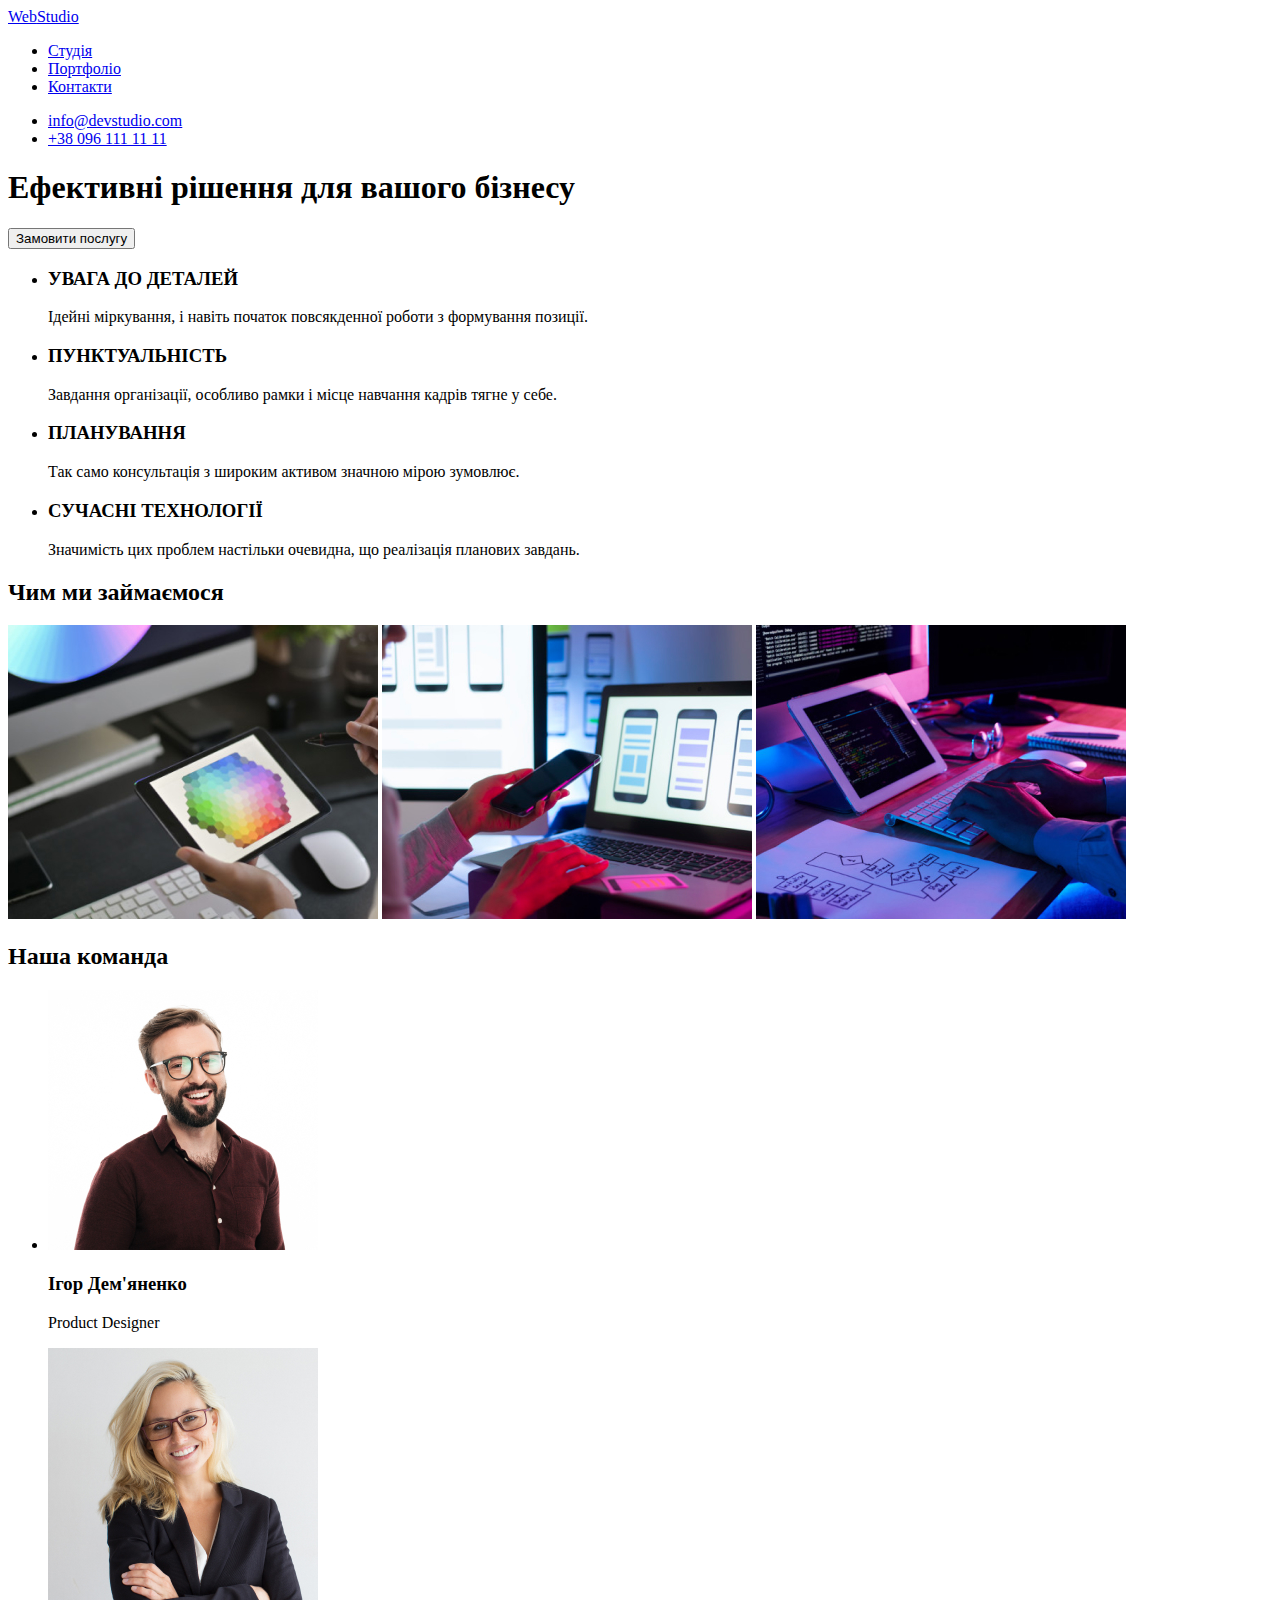
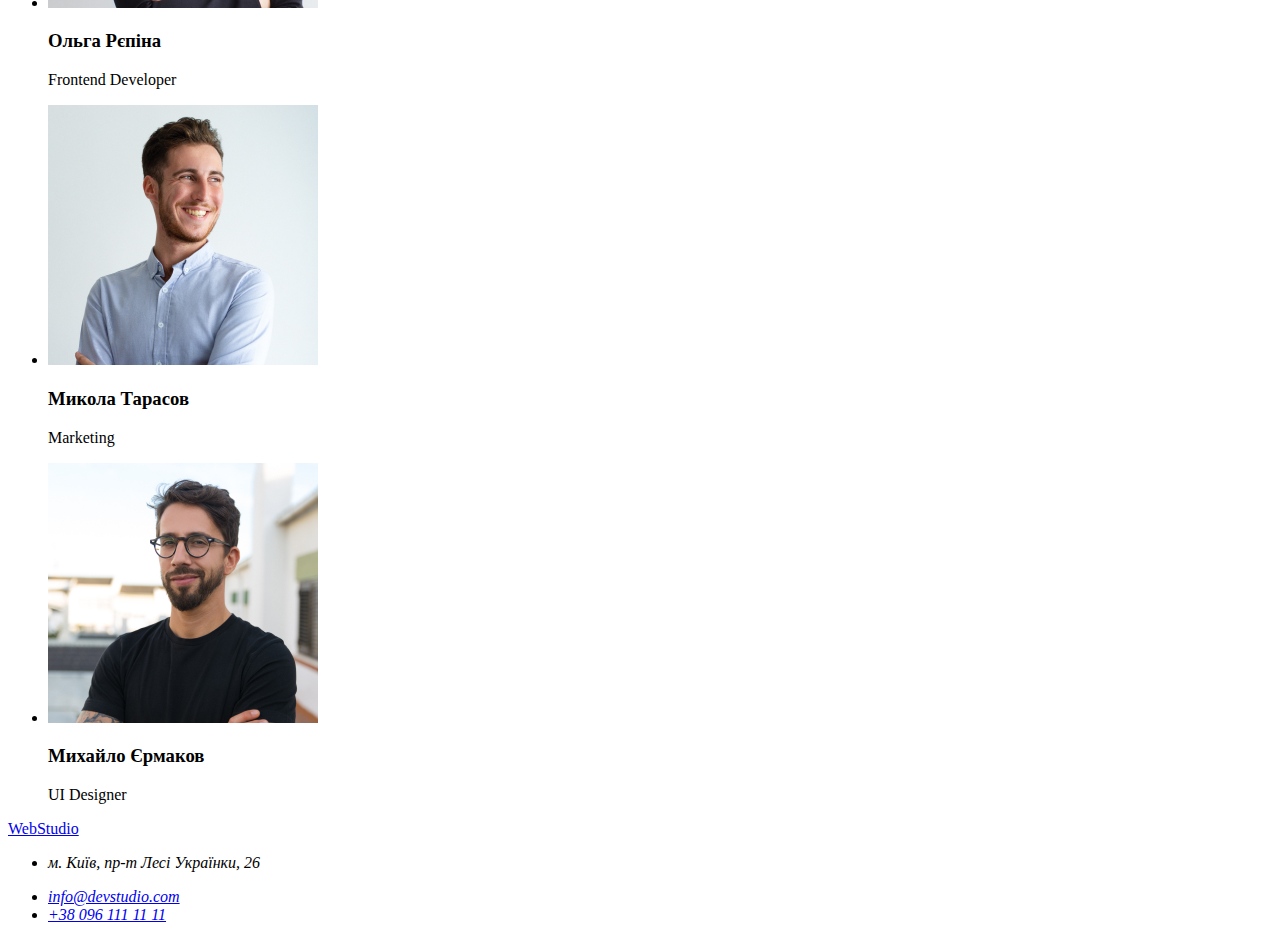
==== index.html @ b31949fd "dodav shrifti" ====
<!DOCTYPE html>
<html lang="uk">
  <head>
    <meta charset="UTF-8" />
    <meta name="viewport" content="width=device-width, initial-scale=1.0" />
    <title>WebStudio</title>
    <link rel="preconnect" href="https://fonts.googleapis.com" />
    <link rel="preconnect" href="https://fonts.gstatic.com" crossorigin />
    <link
      href="https://fonts.googleapis.com/css2?family=Roboto:wght@100..900&display=swap"
      rel="stylesheet"
    />
    <link rel="preconnect" href="https://fonts.googleapis.com" />
    <link rel="preconnect" href="https://fonts.gstatic.com" crossorigin />
    <link
      href="https://fonts.googleapis.com/css2?family=Raleway:wght@700&display=swap"
      rel="stylesheet"
    />
    <link rel="stylesheet" href="./src/css/style.css" />
  </head>
  <body>
    <header>
      <a href="#">Web<span>Studio</span></a>
      <nav>
        <ul>
          <li><a href="./index.html">Студія</a></li>
          <li><a href="./src/pages/portfolio.html">Портфоліо</a></li>
          <li><a href="#">Контакти</a></li>
        </ul>
      </nav>
      <ul>
        <li><a href="mailto:info@devstudio.com">info@devstudio.com</a></li>
        <li><a href="tel:+380961111111">+38 096 111 11 11</a></li>
      </ul>
    </header>
    <main>
      <section>
        <h1>Ефективні рішення для вашого бізнесу</h1>
        <button type="button">Замовити послугу</button>
      </section>
      <h2 hidden>Наші переваги</h2>
      <section>
        <ul>
          <li>
            <h3>УВАГА ДО ДЕТАЛЕЙ</h3>
            <p>
              Ідейні міркування, і навіть початок повсякденної роботи з
              формування позиції.
            </p>
          </li>
          <li>
            <h3>ПУНКТУАЛЬНІСТЬ</h3>
            <p>
              Завдання організації, особливо рамки і місце навчання кадрів тягне
              у себе.
            </p>
          </li>
          <li>
            <h3>ПЛАНУВАННЯ</h3>
            <p>
              Так само консультація з широким активом значною мірою зумовлює.
            </p>
          </li>
          <li>
            <h3>СУЧАСНІ ТЕХНОЛОГІЇ</h3>
            <p></p>
            Значимість цих проблем настільки очевидна, що реалізація планових
            завдань.
          </li>
        </ul>
      </section>
      <section>
        <h2>Чим ми займаємося</h2>
        <img src="./src/img/work/pc.jpg" alt="Комп'ютер" />
        <img src="./src/img/work/phone.jpg" alt="телефон" />
        <img src="./src/img/work/laptop.jpg" alt="планшет" />
      </section>
      <section>
        <h2>Наша команда</h2>
        <ul>
          <li>
            <article>
              <div>
                <img
                  src="./src/img/team/igordemiyanenko.jpg"
                  alt="Ігор Дем'яненко"
                />
              </div>
              <h3>Ігор Дем'яненко</h3>
              <p>Product Designer</p>
            </article>
          </li>
          <li>
            <article>
              <div>
                <img src="./src/img/team/olgarepina.jpg" alt="Ольга Рєпін" />
              </div>
              <h3>Ольга Рєпіна</h3>
              <p>Frontend Developer</p>
            </article>
          </li>
          <li>
            <article>
              <div>
                <img
                  src="./src/img/team/mikolatarasov.jpg"
                  alt="Микола Тарасов"
                />
              </div>
              <h3>Микола Тарасов</h3>
              <p>Marketing</p>
            </article>
          </li>
          <li>
            <article>
              <div>
                <img
                  src="./src/img/team/michaqloyermakov.jpg"
                  alt="Михайло Єрмаков"
                />
              </div>
              <h3>Михайло Єрмаков</h3>
              <p>UI Designer</p>
            </article>
          </li>
        </ul>
      </section>
    </main>
    <footer>
      <a href="#">Web<span>Studio</span></a>
      <address>
        <ul>
          <li><p>м. Київ, пр-т Лесі Українки, 26</p></li>
          <li><a href="mailto:info@devstudio.com">info@devstudio.com</a></li>
          <li><a href="tel:+380961111111">+38 096 111 11 11</a></li>
        </ul>
      </address>
    </footer>
  </body>
</html>
---- src/css/style.css ----
:root {
  --colorTextPrimary: #212121;
  --colorTextSecondary: #757575;
  --colorTextThird: #fff;
  --colorLogoNavigation: #2196f3;
  --bgColor: #2f303a;
  --addressColor: rgba(255, 255, 255, 0.6);
  --font-family: "Roboto", sans-serif;
  --second-family: "Raleway", sans-serif;
}
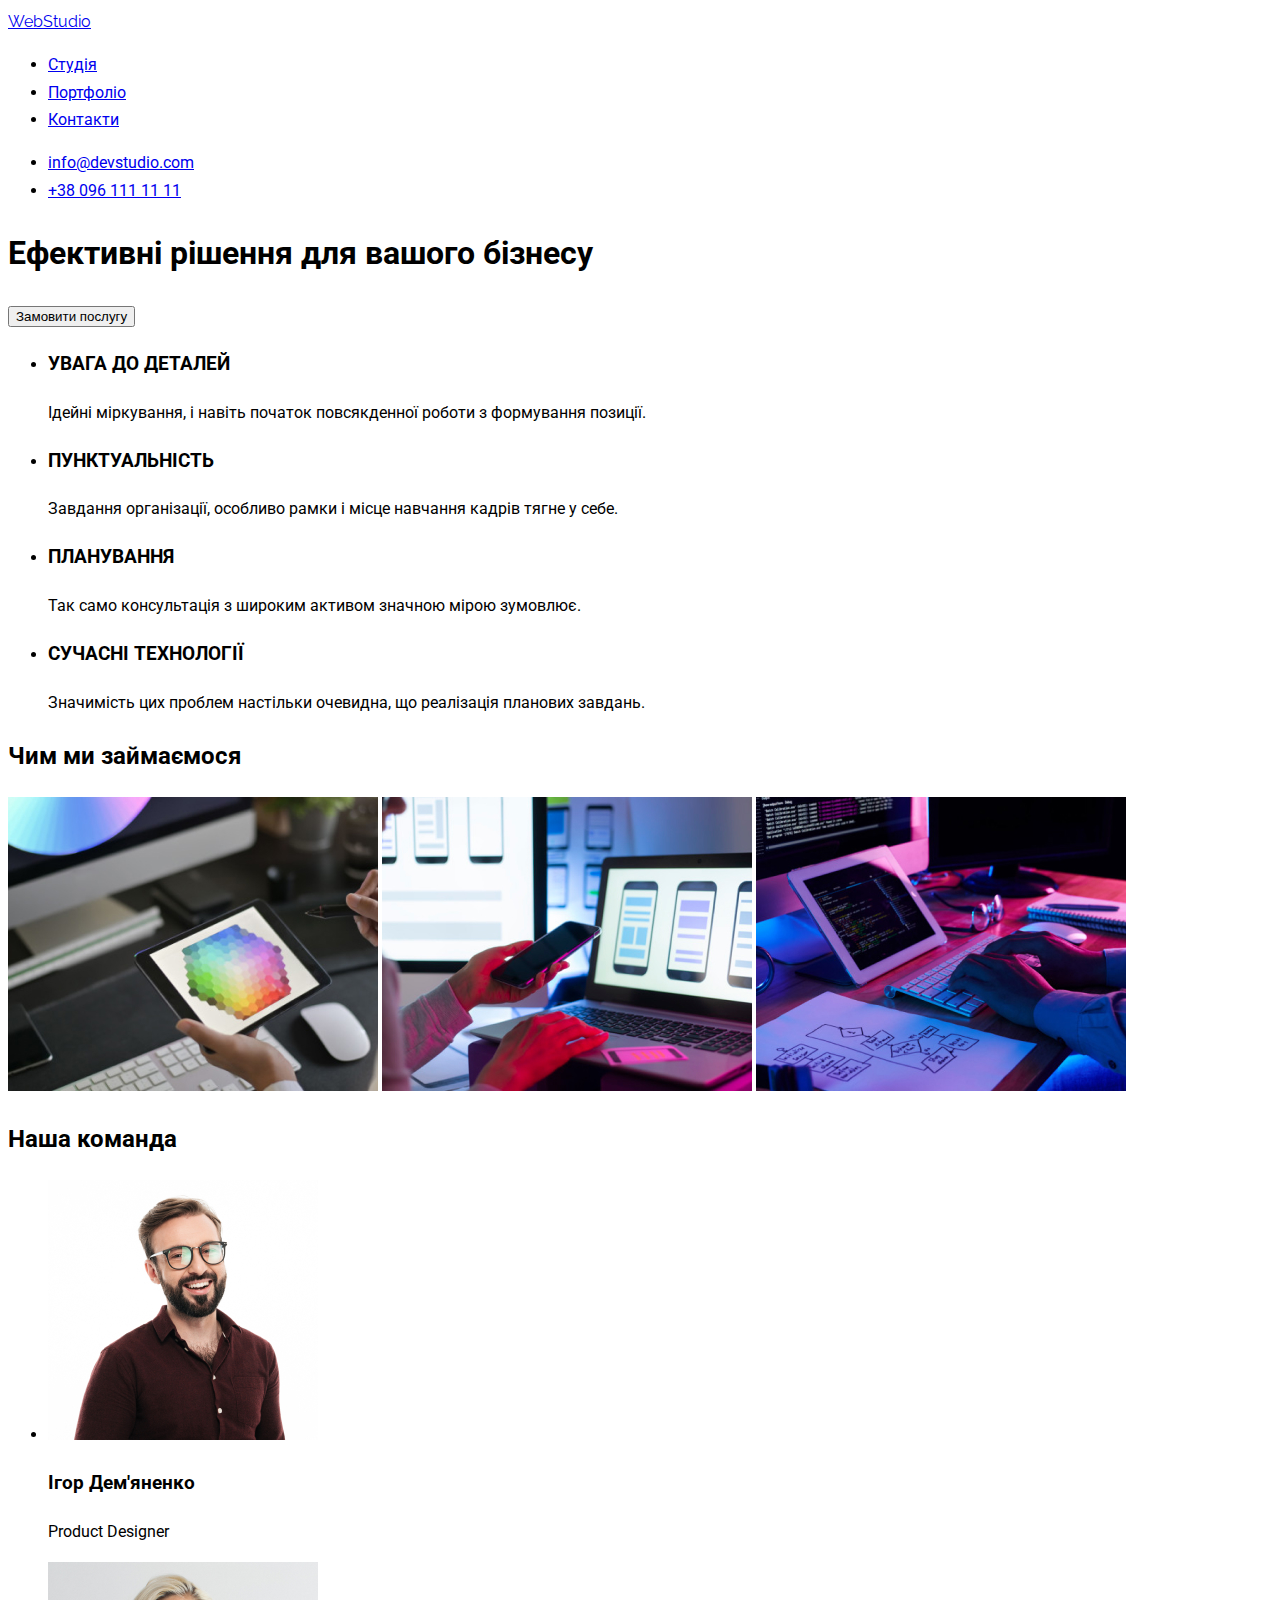
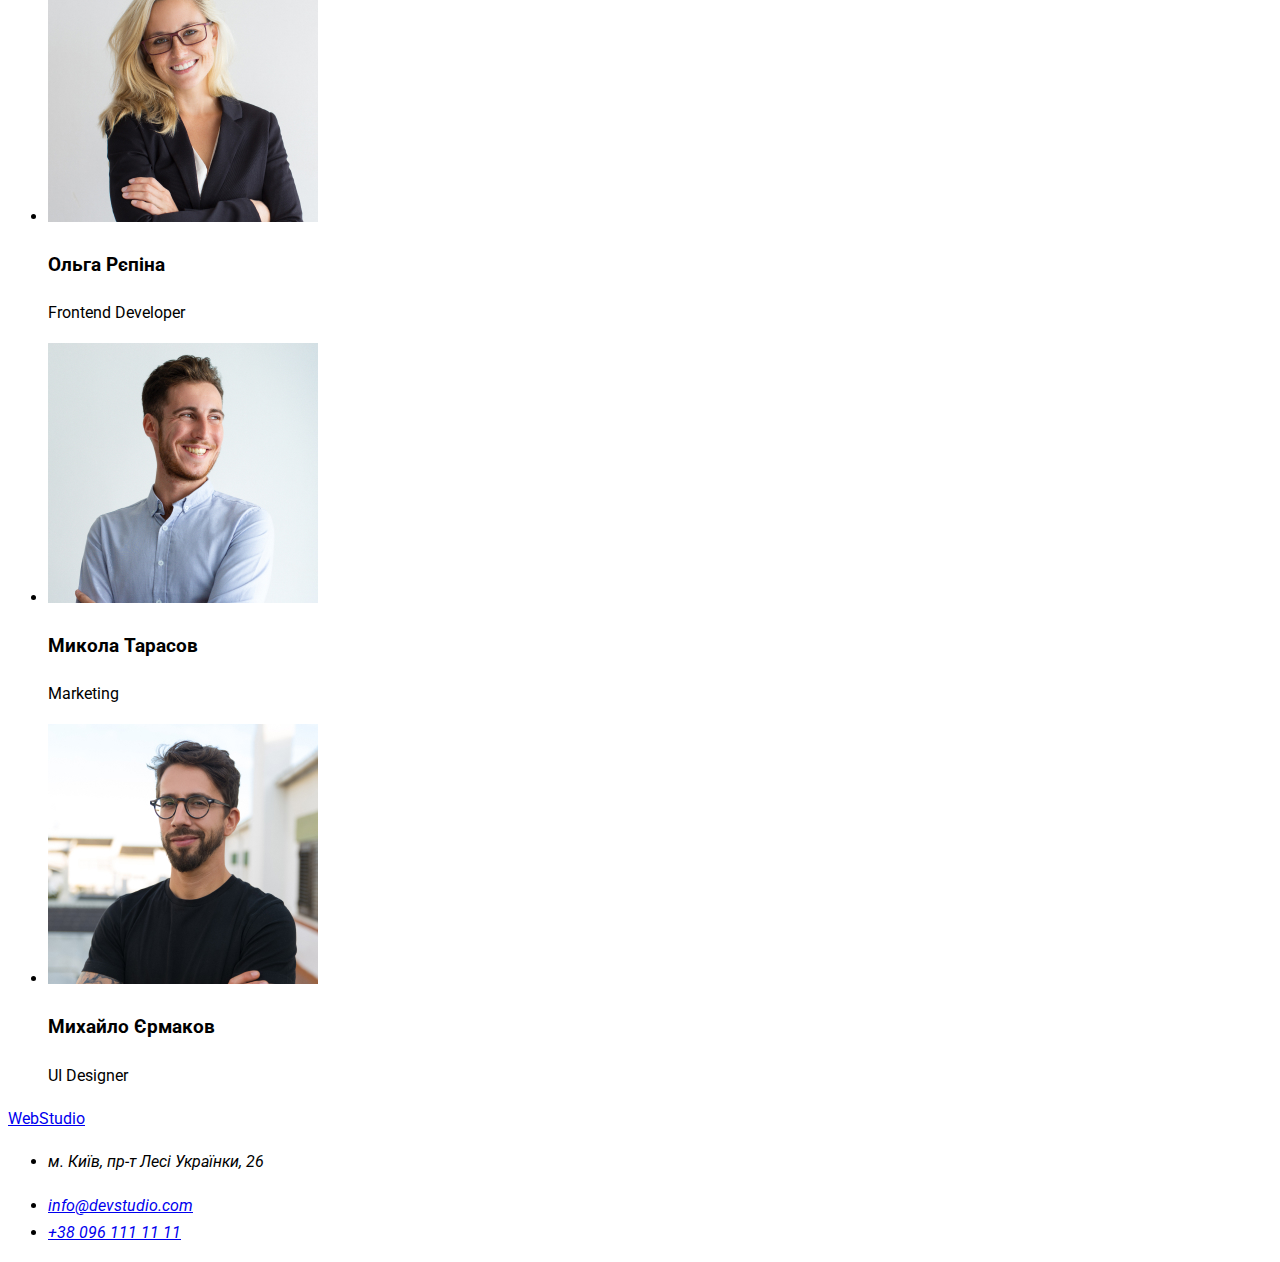
==== commit 93f32869: "nazvav vsi tegi selektoriv i dodav line height" ====
--- a/index.html
+++ b/index.html
@@ -18,121 +18,149 @@
     />
     <link rel="stylesheet" href="./src/css/style.css" />
   </head>
-  <body>
-    <header>
-      <a href="#">Web<span>Studio</span></a>
-      <nav>
-        <ul>
-          <li><a href="./index.html">Студія</a></li>
-          <li><a href="./src/pages/portfolio.html">Портфоліо</a></li>
-          <li><a href="#">Контакти</a></li>
+  <body class="body">
+    <header class="header">
+      <a class="logo" href="#">Web<span>Studio</span></a>
+      <nav class="nav">
+        <ul class="nav-list">
+          <li class="nav-item">
+            <a class="nav-link" href="./index.html">Студія</a>
+          </li>
+          <li class="nav-item">
+            <a class="nav-link" href="./src/pages/portfolio.html">Портфоліо</a>
+          </li>
+          <li class="nav-item"><a class="nav-link" href="#">Контакти</a></li>
         </ul>
       </nav>
-      <ul>
-        <li><a href="mailto:info@devstudio.com">info@devstudio.com</a></li>
-        <li><a href="tel:+380961111111">+38 096 111 11 11</a></li>
+      <ul class="contact-list">
+        <li class="contact-item">
+          <a class="contact-link" href="mailto:info@devstudio.com"
+            >info@devstudio.com
+          </a>
+        </li>
+        <li class="contact-item">
+          <a class="contact-link" href="tel:+380961111111">+38 096 111 11 11</a>
+        </li>
       </ul>
     </header>
-    <main>
-      <section>
-        <h1>Ефективні рішення для вашого бізнесу</h1>
-        <button type="button">Замовити послугу</button>
+    <main class="main">
+      <section class="hero">
+        <h1 class="hero-title">Ефективні рішення для вашого бізнесу</h1>
+        <button class="hero-button" type="button">Замовити послугу</button>
       </section>
       <h2 hidden>Наші переваги</h2>
-      <section>
-        <ul>
-          <li>
-            <h3>УВАГА ДО ДЕТАЛЕЙ</h3>
-            <p>
+      <section class="advantages">
+        <ul class="advantages-list">
+          <li class="advantages-item">
+            <h3 class="advantages-item-title">УВАГА ДО ДЕТАЛЕЙ</h3>
+            <p class="advantages-item-text">
               Ідейні міркування, і навіть початок повсякденної роботи з
               формування позиції.
             </p>
           </li>
-          <li>
-            <h3>ПУНКТУАЛЬНІСТЬ</h3>
-            <p>
+          <li class="advantages-item">
+            <h3 class="advantages-item-title">ПУНКТУАЛЬНІСТЬ</h3>
+            <p class="advantages-item-text">
               Завдання організації, особливо рамки і місце навчання кадрів тягне
               у себе.
             </p>
           </li>
-          <li>
-            <h3>ПЛАНУВАННЯ</h3>
-            <p>
+          <li class="advantages-item">
+            <h3 class="advantages-item-title">ПЛАНУВАННЯ</h3>
+            <p class="advantages-item-text">
               Так само консультація з широким активом значною мірою зумовлює.
             </p>
           </li>
-          <li>
-            <h3>СУЧАСНІ ТЕХНОЛОГІЇ</h3>
-            <p></p>
-            Значимість цих проблем настільки очевидна, що реалізація планових
-            завдань.
+          <li class="advantages-item">
+            <h3 class="advantages-item-title">СУЧАСНІ ТЕХНОЛОГІЇ</h3>
+            <p class="advantages-item-text">
+              Значимість цих проблем настільки очевидна, що реалізація планових
+              завдань.
+            </p>
           </li>
         </ul>
       </section>
-      <section>
-        <h2>Чим ми займаємося</h2>
-        <img src="./src/img/work/pc.jpg" alt="Комп'ютер" />
-        <img src="./src/img/work/phone.jpg" alt="телефон" />
-        <img src="./src/img/work/laptop.jpg" alt="планшет" />
+      <section class="work">
+        <h2 class="work-title">Чим ми займаємося</h2>
+        <img class="work-img" src="./src/img/work/pc.jpg" alt="Комп'ютер" />
+        <img class="work-img" src="./src/img/work/phone.jpg" alt="телефон" />
+        <img class="work-img" src="./src/img/work/laptop.jpg" alt="планшет" />
       </section>
-      <section>
-        <h2>Наша команда</h2>
-        <ul>
-          <li>
-            <article>
-              <div>
+      <section class="team">
+        <h2 class="team-title">Наша команда</h2>
+        <ul class="team-list">
+          <li class="team-item">
+            <article class="team-article">
+              <div class="team-container">
                 <img
+                  class="team-img"
                   src="./src/img/team/igordemiyanenko.jpg"
                   alt="Ігор Дем'яненко"
                 />
               </div>
-              <h3>Ігор Дем'яненко</h3>
-              <p>Product Designer</p>
+              <h3 class="team-name">Ігор Дем'яненко</h3>
+              <p class="team-profession">Product Designer</p>
             </article>
           </li>
-          <li>
-            <article>
-              <div>
-                <img src="./src/img/team/olgarepina.jpg" alt="Ольга Рєпін" />
+          <li class="team-item">
+            <article class="team-article">
+              <div class="team-container">
+                <img
+                  class="team-img"
+                  src="./src/img/team/olgarepina.jpg"
+                  alt="Ольга Рєпін"
+                />
               </div>
-              <h3>Ольга Рєпіна</h3>
-              <p>Frontend Developer</p>
+              <h3 class="team-name">Ольга Рєпіна</h3>
+              <p class="team-profession">Frontend Developer</p>
             </article>
           </li>
-          <li>
-            <article>
-              <div>
+          <li class="team-item">
+            <article class="team-article">
+              <div class="team-container">
                 <img
+                  class="team-img"
                   src="./src/img/team/mikolatarasov.jpg"
                   alt="Микола Тарасов"
                 />
               </div>
-              <h3>Микола Тарасов</h3>
-              <p>Marketing</p>
+              <h3 class="team-name">Микола Тарасов</h3>
+              <p class="team-profession">Marketing</p>
             </article>
           </li>
-          <li>
-            <article>
-              <div>
+          <li class="team-item">
+            <article class="team-article">
+              <div class="team-container">
                 <img
+                  class="team-img"
                   src="./src/img/team/michaqloyermakov.jpg"
                   alt="Михайло Єрмаков"
                 />
               </div>
-              <h3>Михайло Єрмаков</h3>
-              <p>UI Designer</p>
+              <h3 class="team-name">Михайло Єрмаков</h3>
+              <p class="team-profession">UI Designer</p>
             </article>
           </li>
         </ul>
       </section>
     </main>
-    <footer>
-      <a href="#">Web<span>Studio</span></a>
-      <address>
-        <ul>
-          <li><p>м. Київ, пр-т Лесі Українки, 26</p></li>
-          <li><a href="mailto:info@devstudio.com">info@devstudio.com</a></li>
-          <li><a href="tel:+380961111111">+38 096 111 11 11</a></li>
+    <footer class="footer">
+      <a class="footer-link" href="#">Web<span>Studio</span></a>
+      <address class="address">
+        <ul class="address-list">
+          <li class="address-item">
+            <p class="adress-item-text">м. Київ, пр-т Лесі Українки, 26</p>
+          </li>
+          <li class="address-item">
+            <a class="address-link" href="mailto:info@devstudio.com"
+              >info@devstudio.com</a
+            >
+          </li>
+          <li class="address-item">
+            <a class="address-link" href="tel:+380961111111"
+              >+38 096 111 11 11</a
+            >
+          </li>
         </ul>
       </address>
     </footer>
--- a/src/css/style.css
+++ b/src/css/style.css
@@ -1,3 +1,4 @@
+/*root*/
 :root {
   --colorTextPrimary: #212121;
   --colorTextSecondary: #757575;
@@ -8,3 +9,33 @@
   --font-family: "Roboto", sans-serif;
   --second-family: "Raleway", sans-serif;
 }
+/* body */
+body {
+  font-family: var(--font-family);
+  line-height: 1.71;
+}
+.logo {
+  font-family: var(--second-family);
+}
+.hero-title {
+  line-height: 1, 36;
+}
+
+.advantages-item-text {
+  line-height: 1, 71;
+}
+/* portfolio */
+.projects-button {
+  line-height: 1, 62;
+}
+.projects-title {
+  line-height: 2;
+}
+.projects-text {
+  line-height: 1, 87;
+}
+
+/* footer */
+.address-list {
+  line-height: 1, 71;
+}
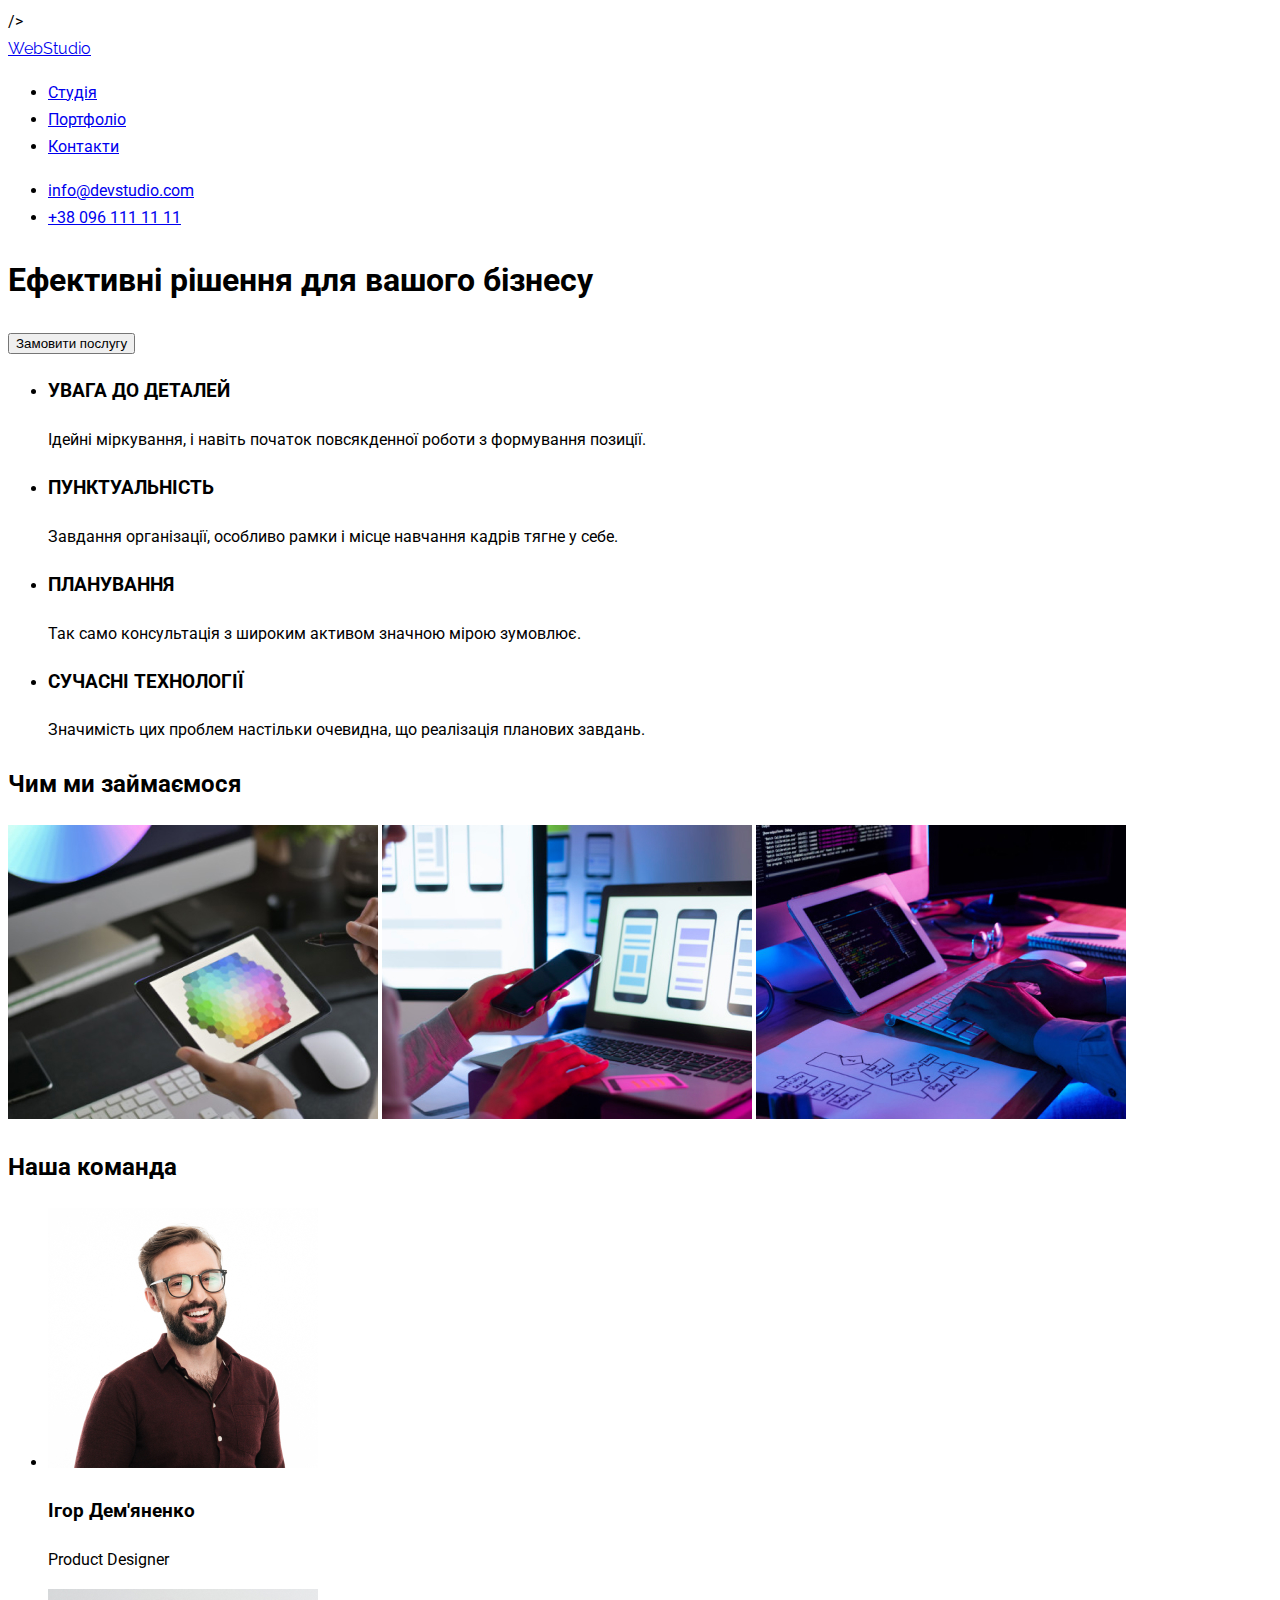
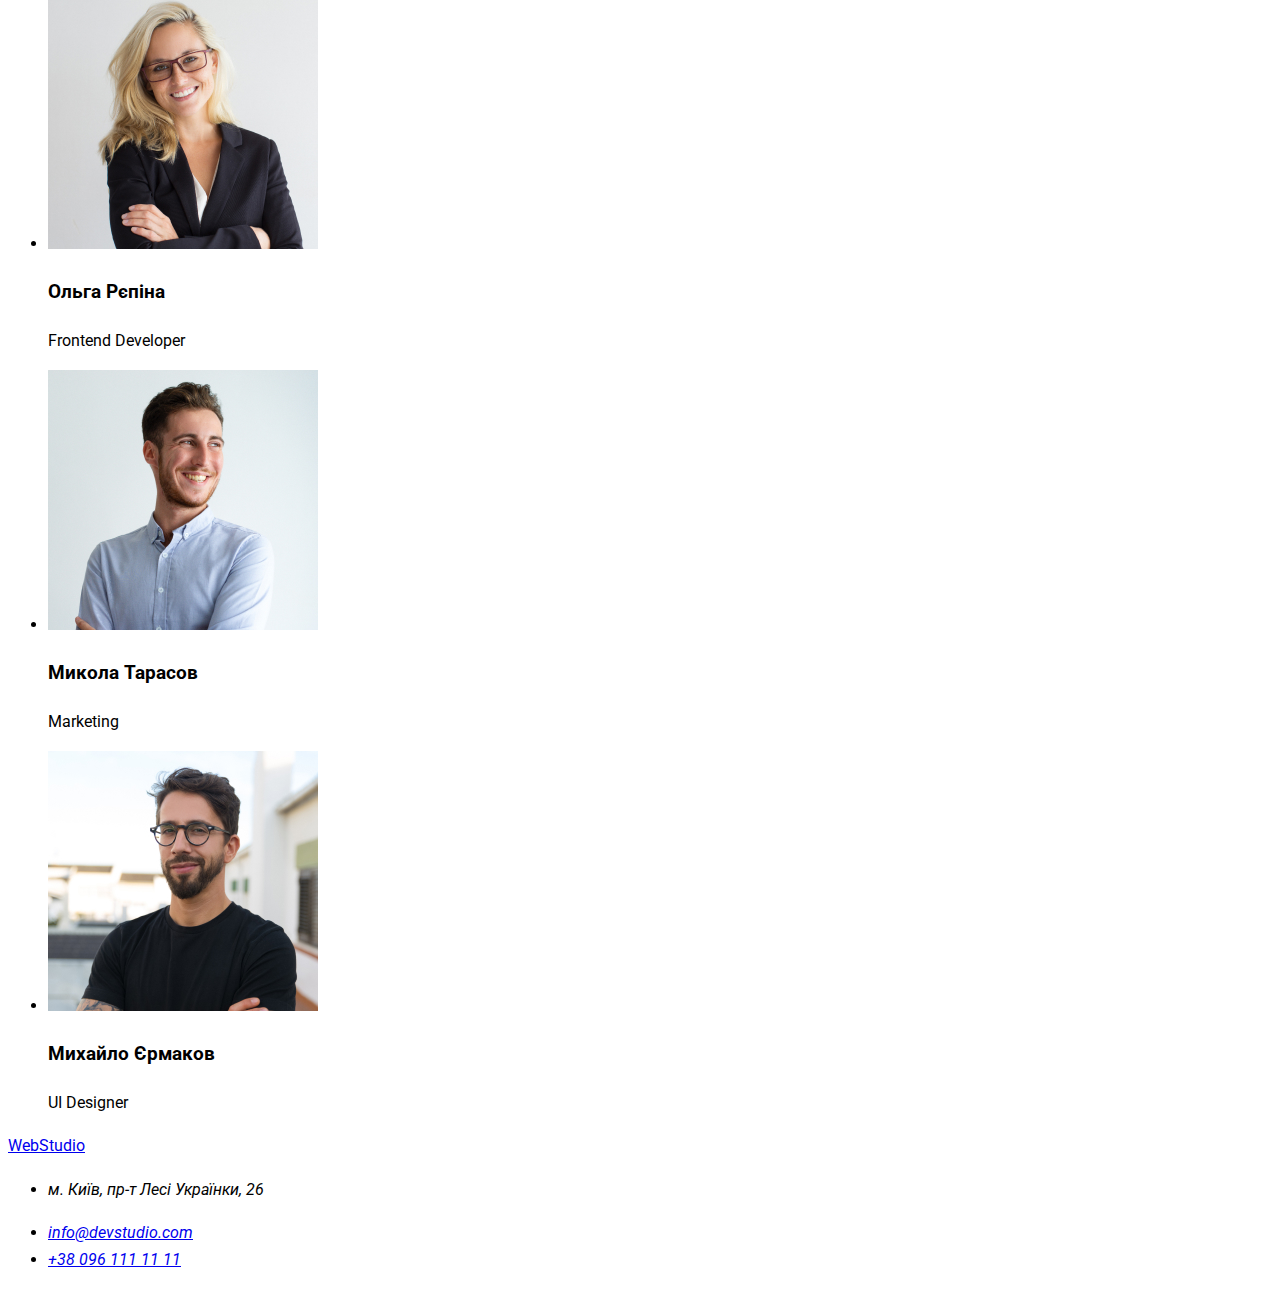
==== commit 3289c91e: "nazvav vsi tegi selektoriv i dodav line height ta zminiv pidkluchenya shriftiv" ====
--- a/index.html
+++ b/index.html
@@ -7,14 +7,9 @@
     <link rel="preconnect" href="https://fonts.googleapis.com" />
     <link rel="preconnect" href="https://fonts.gstatic.com" crossorigin />
     <link
-      href="https://fonts.googleapis.com/css2?family=Roboto:wght@100..900&display=swap"
+      href="https://fonts.googleapis.com/css2?family=Raleway:wght@700&family=Roboto:wdth,wght@75..100,100..900&display=swap"
       rel="stylesheet"
     />
-    <link rel="preconnect" href="https://fonts.googleapis.com" />
-    <link rel="preconnect" href="https://fonts.gstatic.com" crossorigin />
-    <link
-      href="https://fonts.googleapis.com/css2?family=Raleway:wght@700&display=swap"
-      rel="stylesheet"
     />
     <link rel="stylesheet" href="./src/css/style.css" />
   </head>
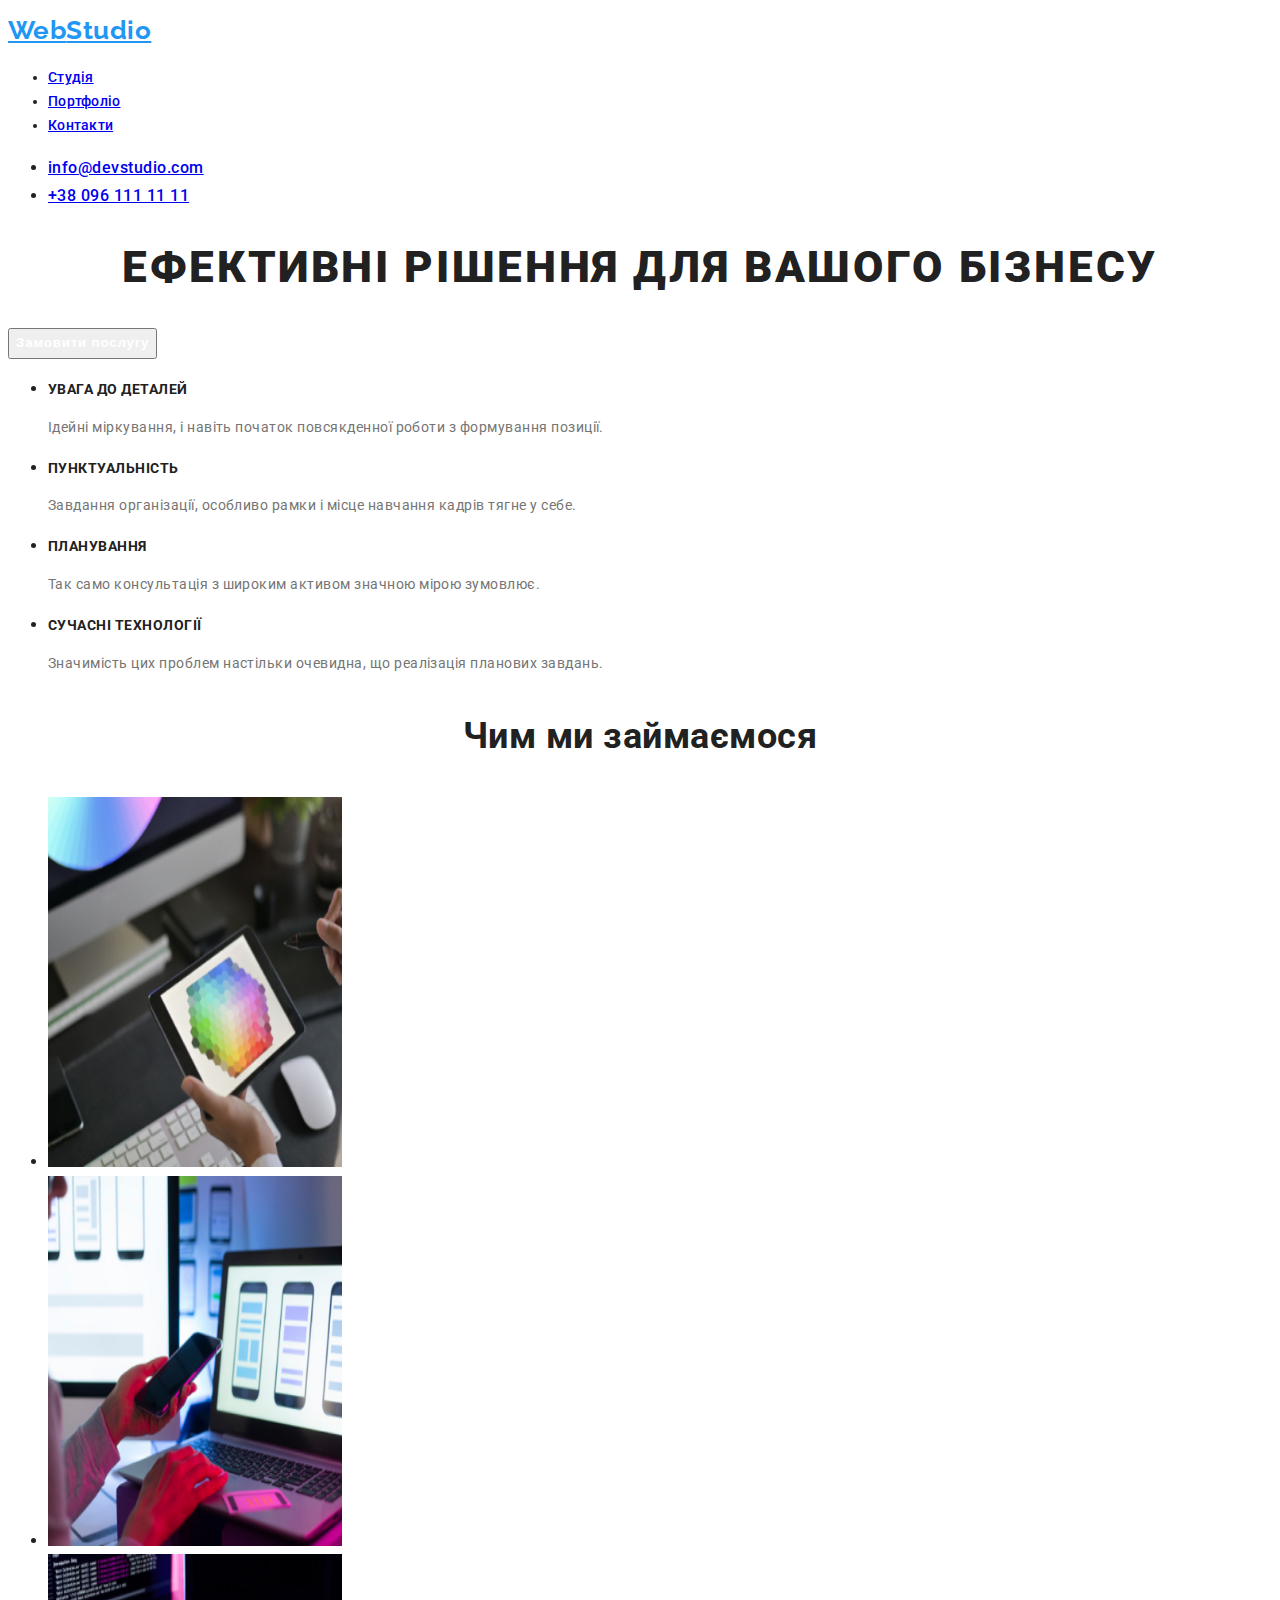
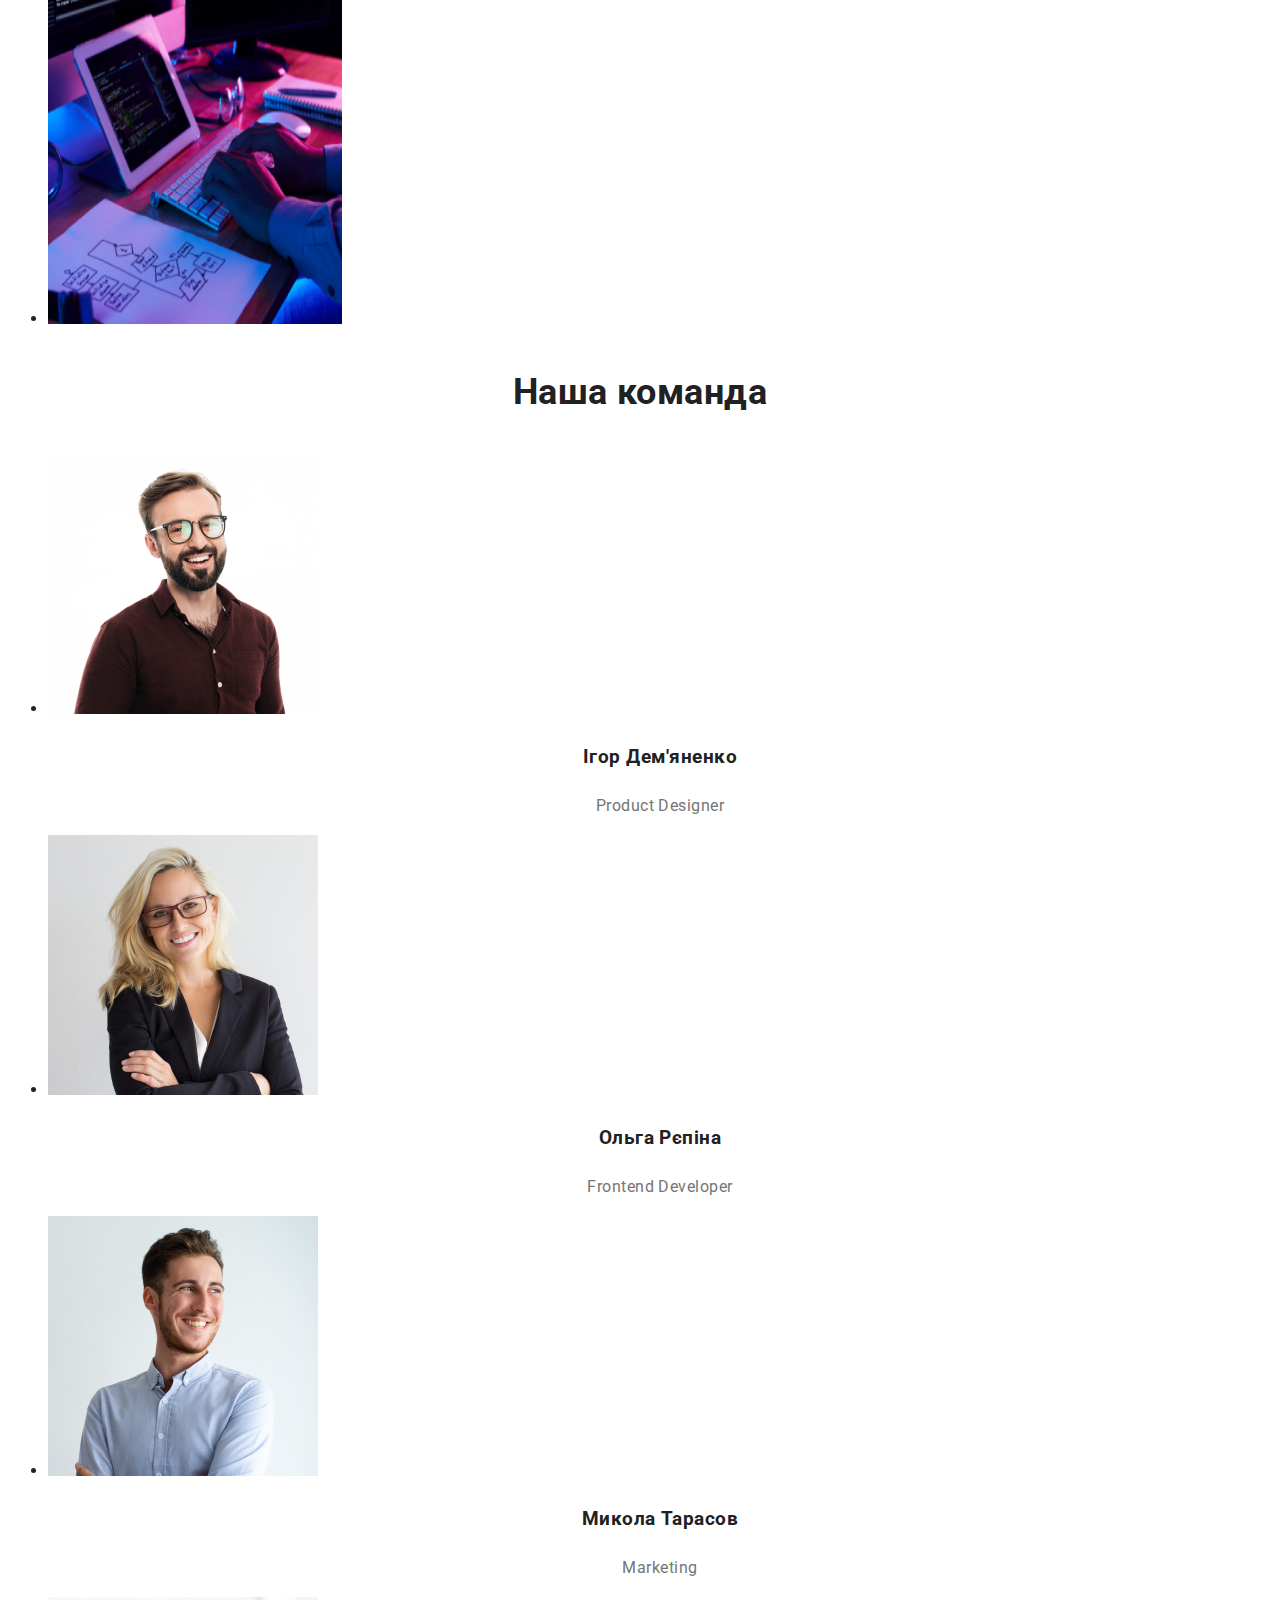
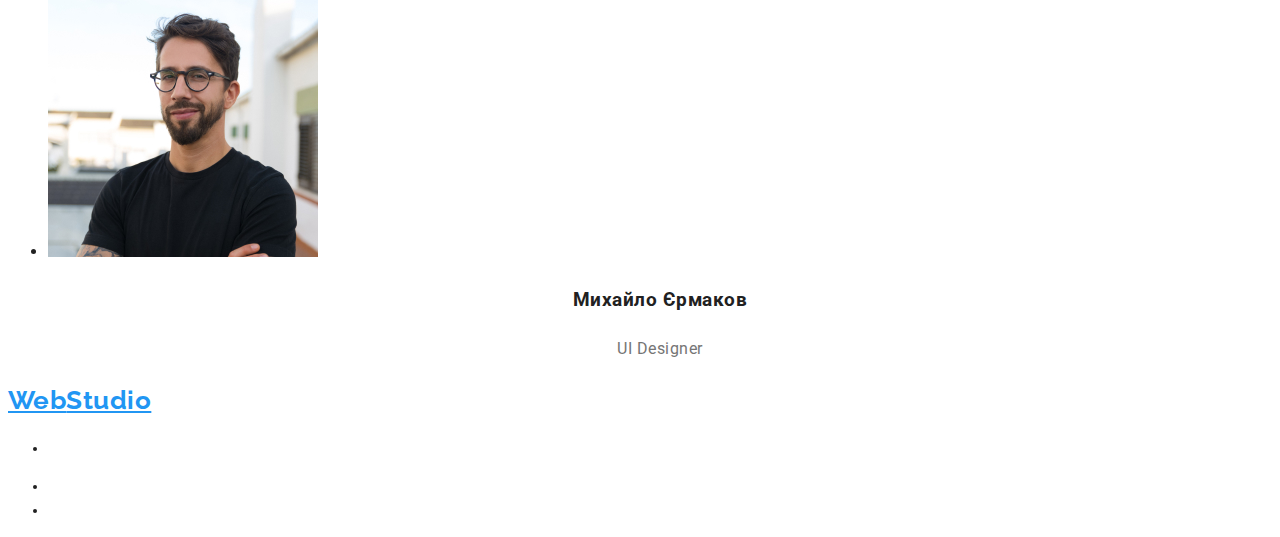
==== commit 34e6619d: "nazvav vsi tegi selektoriv i dodav css pravila" ====
--- a/index.html
+++ b/index.html
@@ -9,7 +9,6 @@
     <link
       href="https://fonts.googleapis.com/css2?family=Raleway:wght@700&family=Roboto:wdth,wght@75..100,100..900&display=swap"
       rel="stylesheet"
-    />
     />
     <link rel="stylesheet" href="./src/css/style.css" />
   </head>
@@ -77,63 +76,97 @@
       </section>
       <section class="work">
         <h2 class="work-title">Чим ми займаємося</h2>
-        <img class="work-img" src="./src/img/work/pc.jpg" alt="Комп'ютер" />
-        <img class="work-img" src="./src/img/work/phone.jpg" alt="телефон" />
-        <img class="work-img" src="./src/img/work/laptop.jpg" alt="планшет" />
+        <ul>
+          <li>
+            <img
+              class="work-img"
+              src="./src/img/work/pc.jpg"
+              alt="Комп'ютер"
+              width="294"
+              height="370"
+            />
+          </li>
+          <li>
+            <img
+              class="work-img"
+              src="./src/img/work/phone.jpg"
+              alt="телефон"
+              width="294"
+              height="370"
+            />
+          </li>
+          <li>
+            <img
+              class="work-img"
+              src="./src/img/work/laptop.jpg"
+              alt="планшет"
+              width="294"
+              height="370"
+            />
+          </li>
+        </ul>
       </section>
       <section class="team">
         <h2 class="team-title">Наша команда</h2>
         <ul class="team-list">
           <li class="team-item">
-            <article class="team-article">
-              <div class="team-container">
+            <article class="teammate">
+              <div class="teammate-container">
                 <img
-                  class="team-img"
+                  class="teammate-img"
                   src="./src/img/team/igordemiyanenko.jpg"
                   alt="Ігор Дем'яненко"
+                  width="270"
+                  height="260"
                 />
               </div>
-              <h3 class="team-name">Ігор Дем'яненко</h3>
-              <p class="team-profession">Product Designer</p>
+              <h3 class="teammate-name">Ігор Дем'яненко</h3>
+              <p class="teammate-profession">Product Designer</p>
             </article>
           </li>
           <li class="team-item">
-            <article class="team-article">
-              <div class="team-container">
+            <article class="teammate">
+              <div class="teammate-container">
                 <img
-                  class="team-img"
+                  class="teammate-img"
                   src="./src/img/team/olgarepina.jpg"
                   alt="Ольга Рєпін"
+                  width="270"
+                  height="260"
                 />
               </div>
-              <h3 class="team-name">Ольга Рєпіна</h3>
-              <p class="team-profession">Frontend Developer</p>
+              <h3 class="teammate-name">Ольга Рєпіна</h3>
+              <p class="teammate-profession">Frontend Developer</p>
             </article>
           </li>
           <li class="team-item">
-            <article class="team-article">
-              <div class="team-container">
+            <article class="teammate">
+              <div class="teammate-container">
                 <img
-                  class="team-img"
+                  class="teammate-img"
                   src="./src/img/team/mikolatarasov.jpg"
                   alt="Микола Тарасов"
+                  width="270"
+                  height="260"
                 />
               </div>
-              <h3 class="team-name">Микола Тарасов</h3>
-              <p class="team-profession">Marketing</p>
+              <h3 class="teammate-name">Микола Тарасов</h3>
+              <p class="teammate-profession">Marketing</p>
             </article>
           </li>
           <li class="team-item">
-            <article class="team-article">
-              <div class="team-container">
+            <article class="teammate">
+              <div class="teammate-container">
                 <img
-                  class="team-img"
+                  class="teammate-img"
                   src="./src/img/team/michaqloyermakov.jpg"
                   alt="Михайло Єрмаков"
+                  width="270"
+                  height="260"
                 />
               </div>
-              <h3 class="team-name">Михайло Єрмаков</h3>
-              <p class="team-profession">UI Designer</p>
+              <h3 class="teammate-name">Михайло Єрмаков</h3>
+              <p class="teammate-profession">UI Designer</p>
             </article>
           </li>
         </ul>
--- a/src/css/style.css
+++ b/src/css/style.css
@@ -13,29 +13,100 @@
 body {
   font-family: var(--font-family);
   line-height: 1.71;
+  font-size: 16px;
+  color: var(--colorTextPrimary);
+  font-weight: 500;
+  letter-spacing: 0.03em;
+  /* logo and navigation */
 }
 .logo {
   font-family: var(--second-family);
+  font-weight: 700;
+  font-size: 26px;
+  color: var(--colorLogoNavigation);
 }
+.nav-list {
+  font-size: 14px;
+  letter-spacing: 0.02em;
+}
+/*hero*/
 .hero-title {
-  line-height: 1, 36;
+  font-weight: 900;
+  font-size: 44px;
+  line-height: 1.36;
+  letter-spacing: 0.06em;
+  text-transform: uppercase;
+  text-align: center;
 }
-
+.hero-button {
+  color: var(--colorTextThird);
+  font-weight: 700;
+  line-height: 1.87;
+  letter-spacing: 0.06em;
+  text-align: center;
+}
+/*main*/
+.advantages-item-title {
+  font-weight: 700;
+  font-size: 14px;
+  text-transform: uppercase;
+}
 .advantages-item-text {
-  line-height: 1, 71;
+  font-weight: 400;
+  font-size: 14px;
+  color: var(--colorTextSecondary);
 }
-/* portfolio */
+/*work*/
+.work-title {
+  font-weight: 700;
+  font-size: 36px;
+  text-align: center;
+}
+/*team*/
+.team-title {
+  font-weight: 700;
+  font-size: 36px;
+  text-align: center;
+}
+.teammate-name {
+  text-align: center;
+}
+.teammate-profession {
+  font-weight: 400;
+  text-align: center;
+  color: var(--colorTextSecondary);
+}
+/*footer*/
+.footer-link {
+  font-family: var(--second-family);
+  font-weight: 700;
+  font-size: 26px;
+  color: var(--colorLogoNavigation);
+}
+.address-list {
+  font-weight: 400;
+  font-size: 14px;
+}
+.adress-item-text {
+  color: var(--colorTextThird);
+}
+.address-link {
+  color: var(--addressColor);
+}
+/*portfolio*/
 .projects-button {
-  line-height: 1, 62;
+  line-height: 1.62;
+  text-align: center;
+  color: var(--colorTextThird);
 }
 .projects-title {
+  font-weight: 700;
+  font-size: 18px;
   line-height: 2;
+  letter-spacing: 0.06em;
 }
-.projects-text {
-  line-height: 1, 87;
+.projects-category {
+  font-weight: 400;
+  line-height: 1.87;
+  color: var(--colorTextSecondary);
 }
-
-/* footer */
-.address-list {
-  line-height: 1, 71;
-}
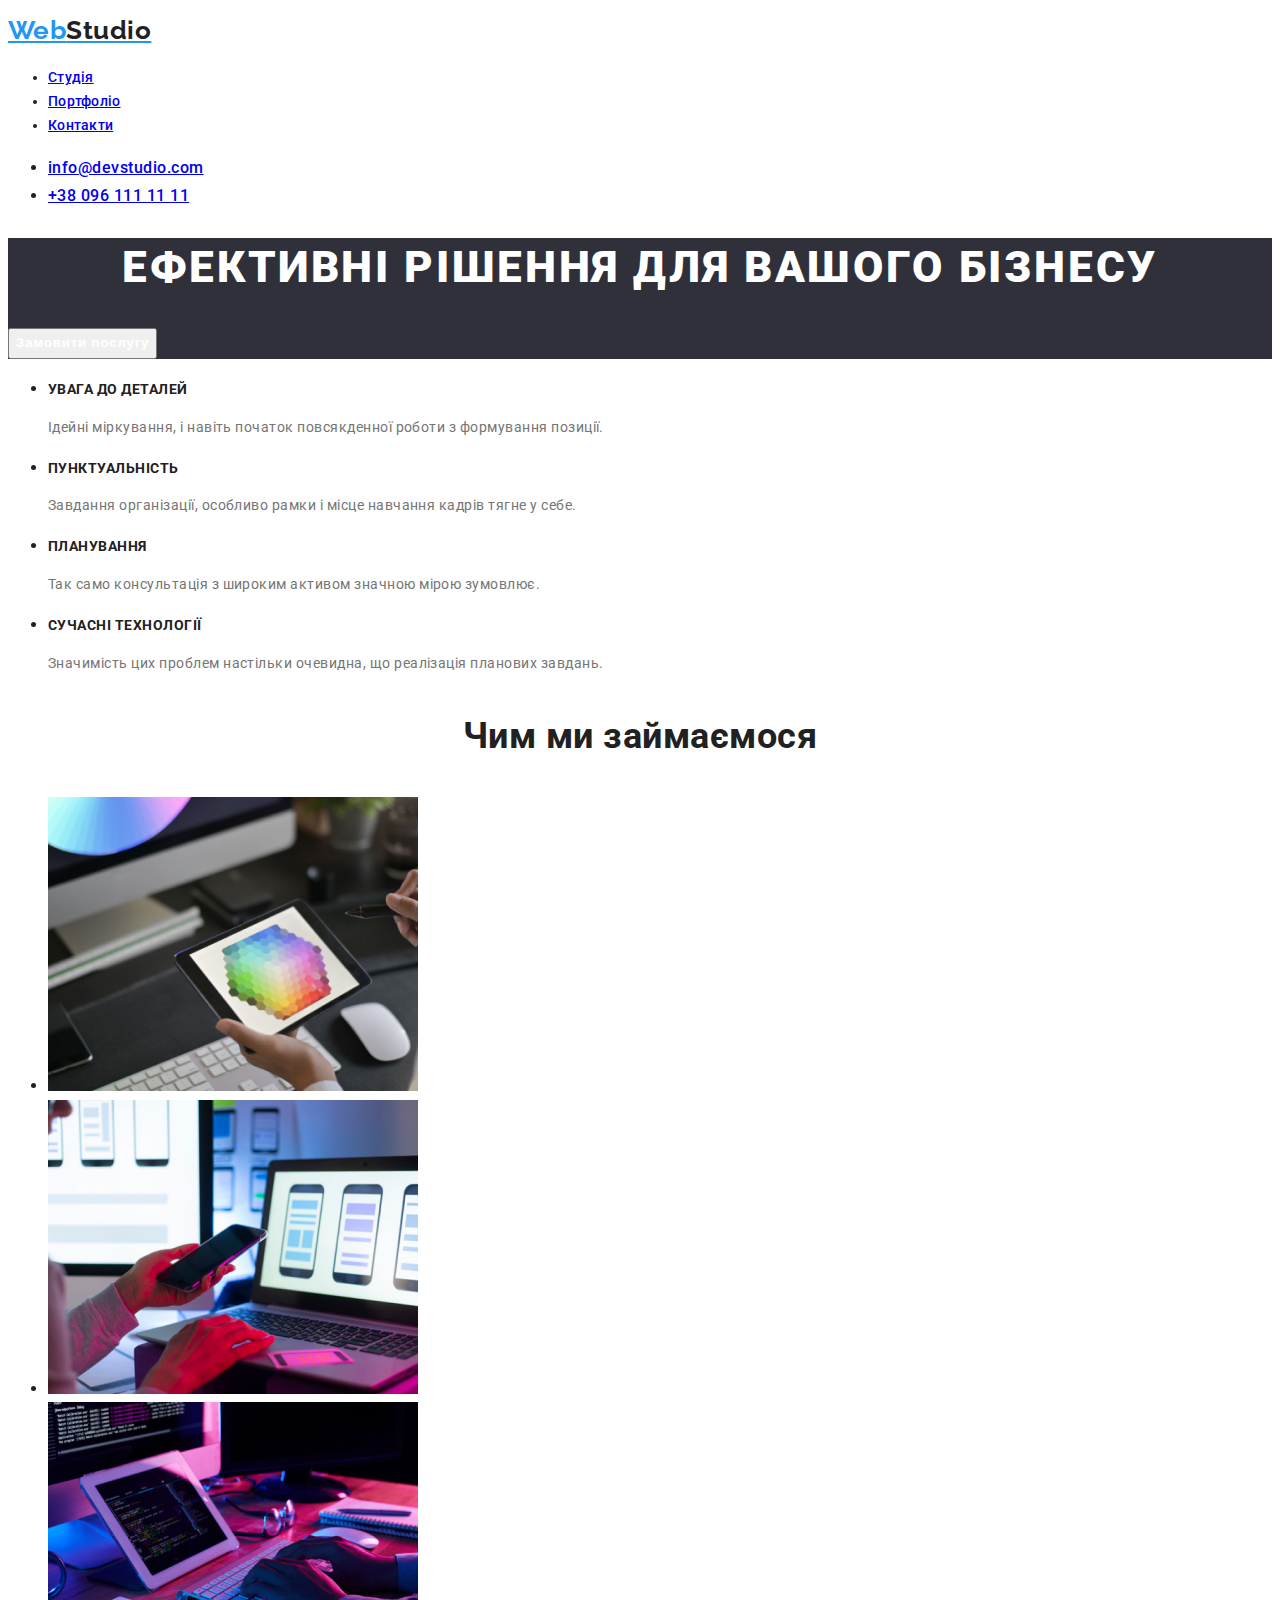
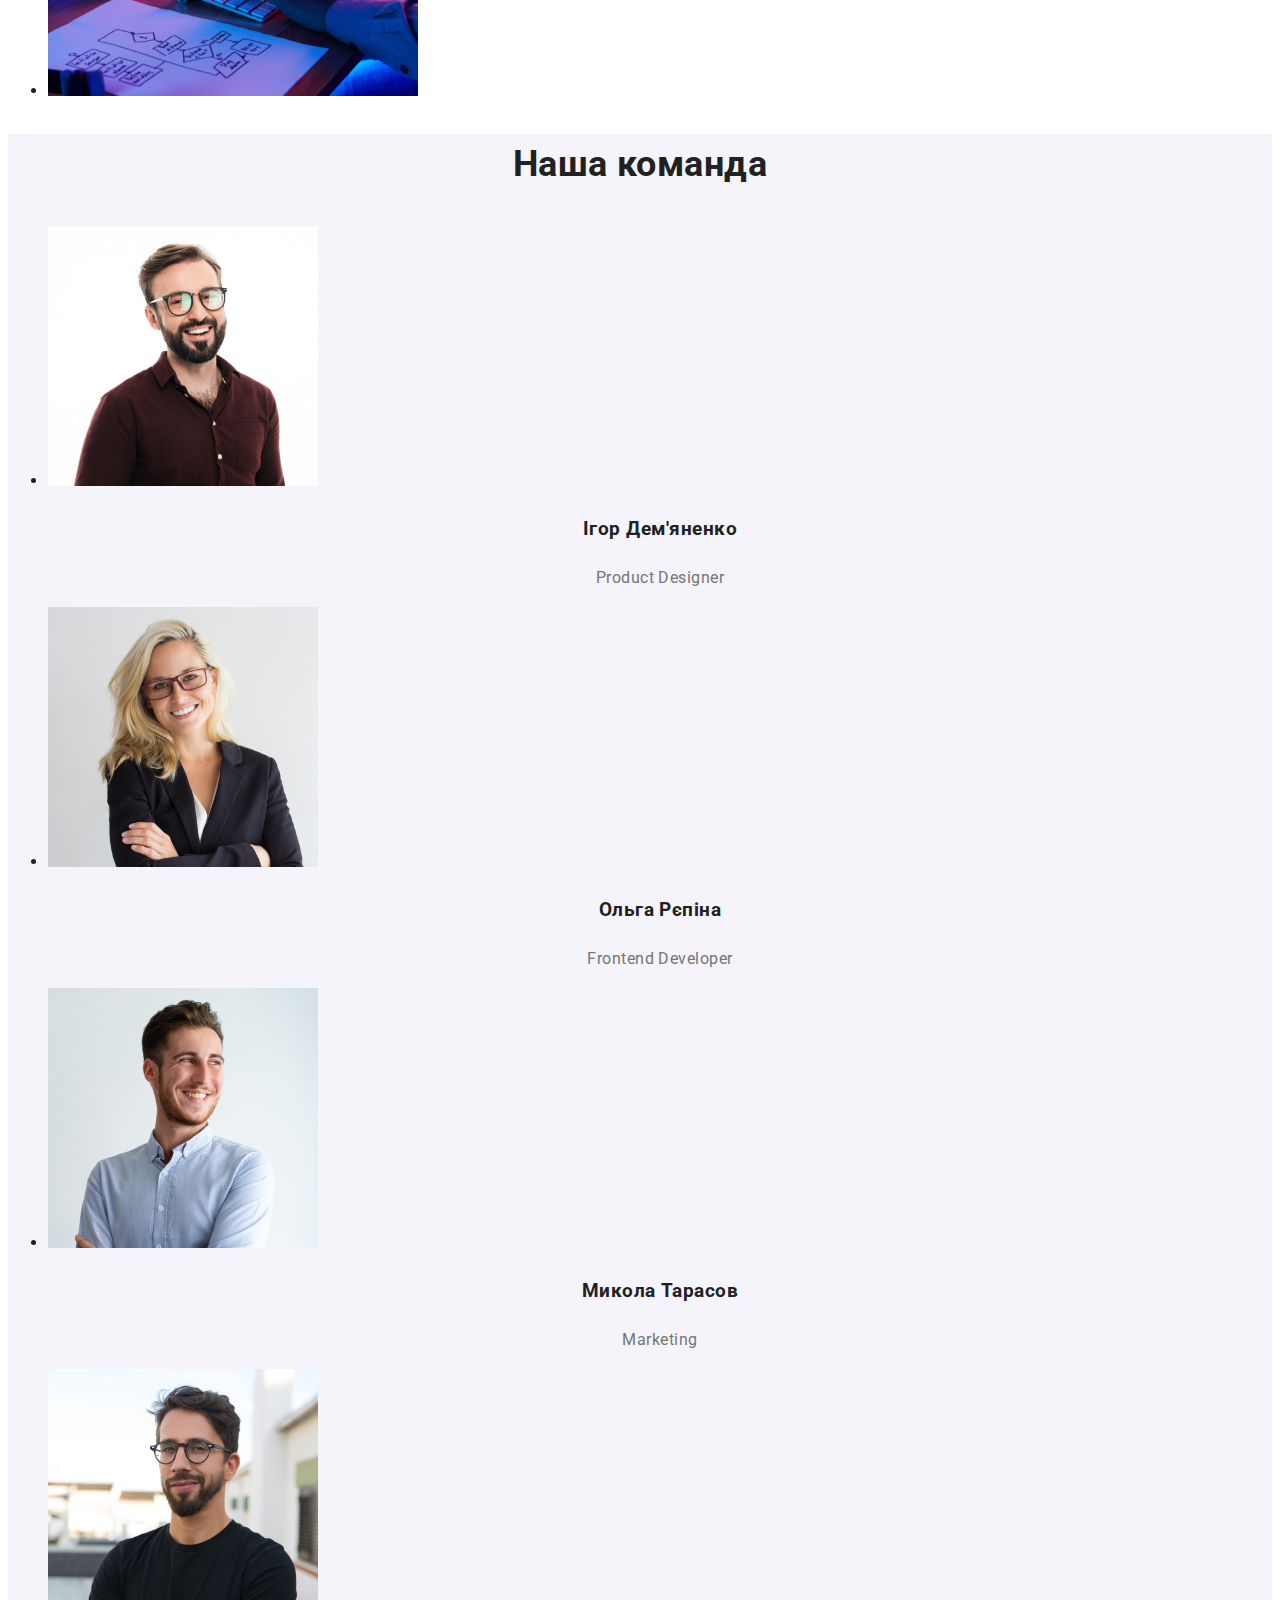
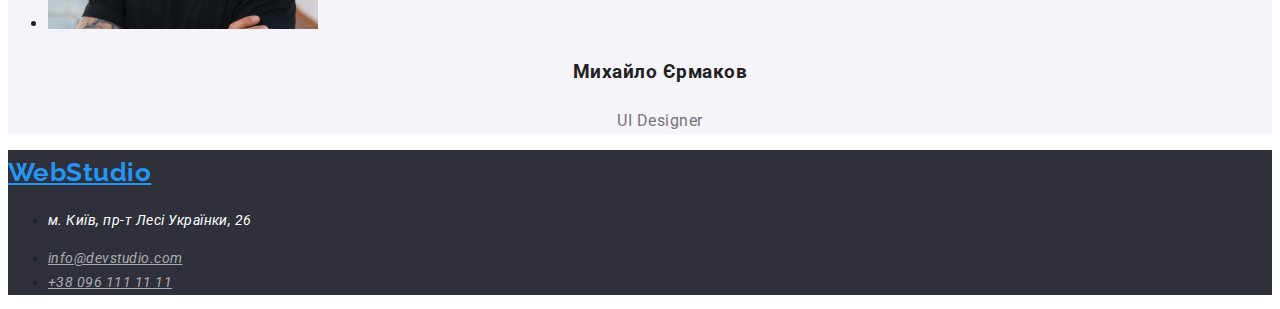
==== commit 51591a18: "vipraviv pomilki" ====
--- a/index.html
+++ b/index.html
@@ -14,7 +14,7 @@
   </head>
   <body class="body">
     <header class="header">
-      <a class="logo" href="#">Web<span>Studio</span></a>
+      <a class="logo" href="#">Web<span class="logo-2">Studio</span></a>
       <nav class="nav">
         <ul class="nav-list">
           <li class="nav-item">
@@ -82,8 +82,8 @@
               class="work-img"
               src="./src/img/work/pc.jpg"
               alt="Комп'ютер"
-              width="294"
-              height="370"
+              width="370"
+              height="294"
             />
           </li>
           <li>
@@ -91,8 +91,8 @@
               class="work-img"
               src="./src/img/work/phone.jpg"
               alt="телефон"
-              width="294"
-              height="370"
+              width="370"
+              height="294"
             />
           </li>
           <li>
@@ -100,8 +100,8 @@
               class="work-img"
               src="./src/img/work/laptop.jpg"
               alt="планшет"
-              width="294"
-              height="370"
+              width="370"
+              height="294"
             />
           </li>
         </ul>
--- a/src/css/style.css
+++ b/src/css/style.css
@@ -8,6 +8,9 @@
   --addressColor: rgba(255, 255, 255, 0.6);
   --font-family: "Roboto", sans-serif;
   --second-family: "Raleway", sans-serif;
+  --backgroundNormal: #fff;
+  --backgroundSekond: #2f303a;
+  --backgroundThird: #f5f4fa;
 }
 /* body */
 body {
@@ -25,11 +28,23 @@
   font-size: 26px;
   color: var(--colorLogoNavigation);
 }
+.logo-2 {
+  font-family: var(--second-family);
+  font-weight: 700;
+  font-size: 26px;
+  color: var(--colorTextPrimary);
+}
+.nav {
+  background-color: var(--backgroundNormal);
+}
 .nav-list {
   font-size: 14px;
   letter-spacing: 0.02em;
 }
 /*hero*/
+.hero {
+  background-color: var(--backgroundSekond);
+}
 .hero-title {
   font-weight: 900;
   font-size: 44px;
@@ -37,6 +52,7 @@
   letter-spacing: 0.06em;
   text-transform: uppercase;
   text-align: center;
+  color: var(--colorTextThird);
 }
 .hero-button {
   color: var(--colorTextThird);
@@ -63,6 +79,9 @@
   text-align: center;
 }
 /*team*/
+.team {
+  background-color: var(--backgroundThird);
+}
 .team-title {
   font-weight: 700;
   font-size: 36px;
@@ -77,6 +96,9 @@
   color: var(--colorTextSecondary);
 }
 /*footer*/
+.footer {
+  background-color: var(--backgroundSekond);
+}
 .footer-link {
   font-family: var(--second-family);
   font-weight: 700;
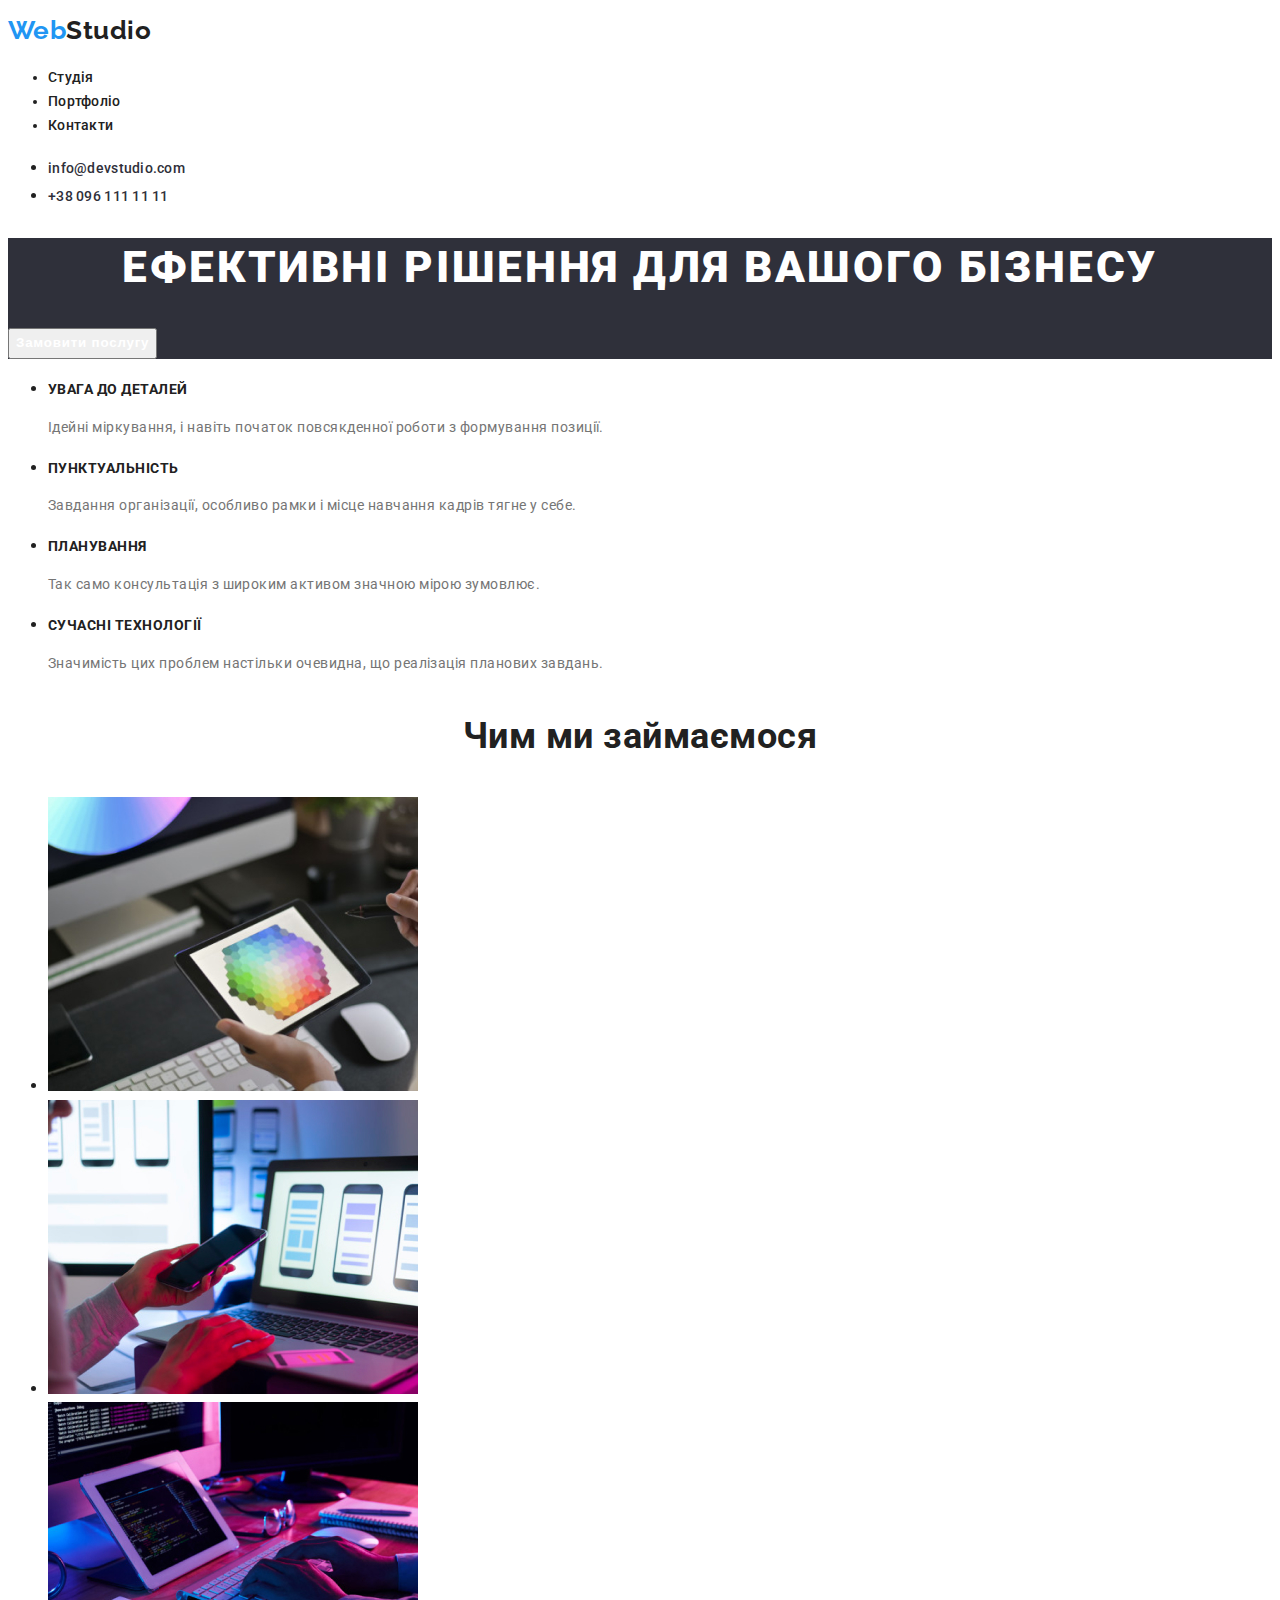
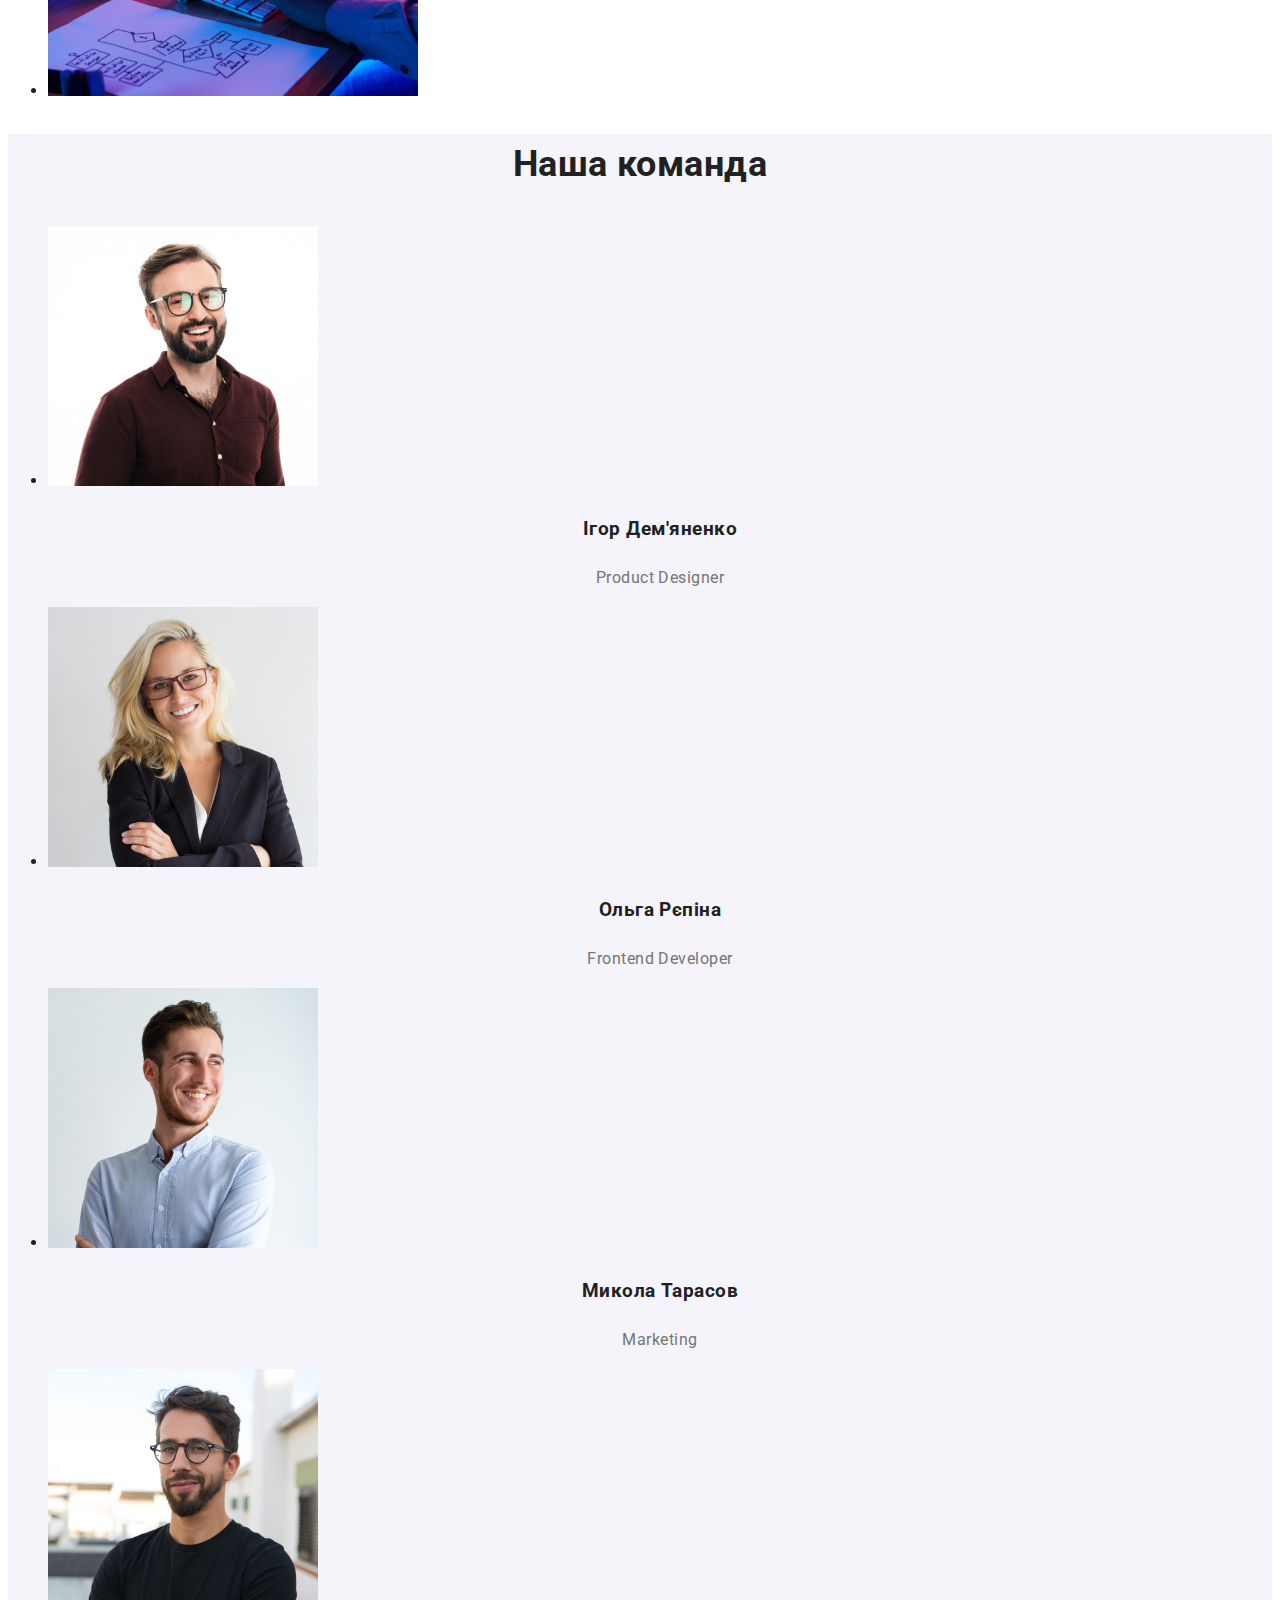
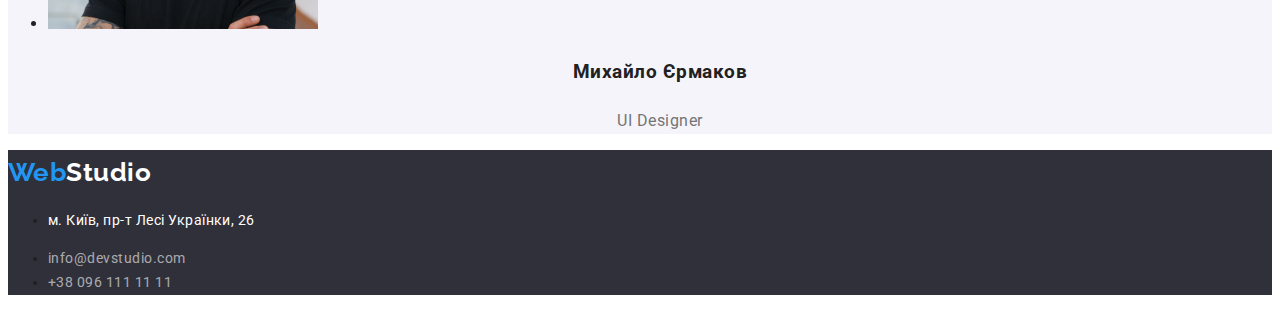
==== commit 42ecfb67: "zminuv kod" ====
--- a/index.html
+++ b/index.html
@@ -173,7 +173,7 @@
       </section>
     </main>
     <footer class="footer">
-      <a class="footer-link" href="#">Web<span>Studio</span></a>
+      <a class="logo" href="#">Web<span class="logo-3">Studio</span></a>
       <address class="address">
         <ul class="address-list">
           <li class="address-item">
--- a/src/css/style.css
+++ b/src/css/style.css
@@ -27,6 +27,7 @@
   font-weight: 700;
   font-size: 26px;
   color: var(--colorLogoNavigation);
+  text-decoration: none;
 }
 .logo-2 {
   font-family: var(--second-family);
@@ -34,12 +35,36 @@
   font-size: 26px;
   color: var(--colorTextPrimary);
 }
+.logo-3 {
+  font-family: var(--second-family);
+  font-weight: 700;
+  font-size: 26px;
+  color: var(--colorTextThird);
+}
 .nav {
   background-color: var(--backgroundNormal);
 }
 .nav-list {
   font-size: 14px;
   letter-spacing: 0.02em;
+}
+.nav-link {
+  text-decoration: none;
+  color: var(--colorTextPrimary);
+}
+.nav-link:hover {
+  color: var(--colorLogoNavigation);
+  text-decoration: none;
+}
+.contact-link {
+  font-size: 14px;
+  letter-spacing: 0.02em;
+  color: var(--backgroundSekond);
+  text-decoration: none;
+}
+.contact-link:hover {
+  color: var(--colorLogoNavigation);
+  text-decoration: none;
 }
 /*hero*/
 .hero {
@@ -111,9 +136,12 @@
 }
 .adress-item-text {
   color: var(--colorTextThird);
+  font-style: normal;
 }
 .address-link {
   color: var(--addressColor);
+  text-decoration: none;
+  font-style: normal;
 }
 /*portfolio*/
 .projects-button {
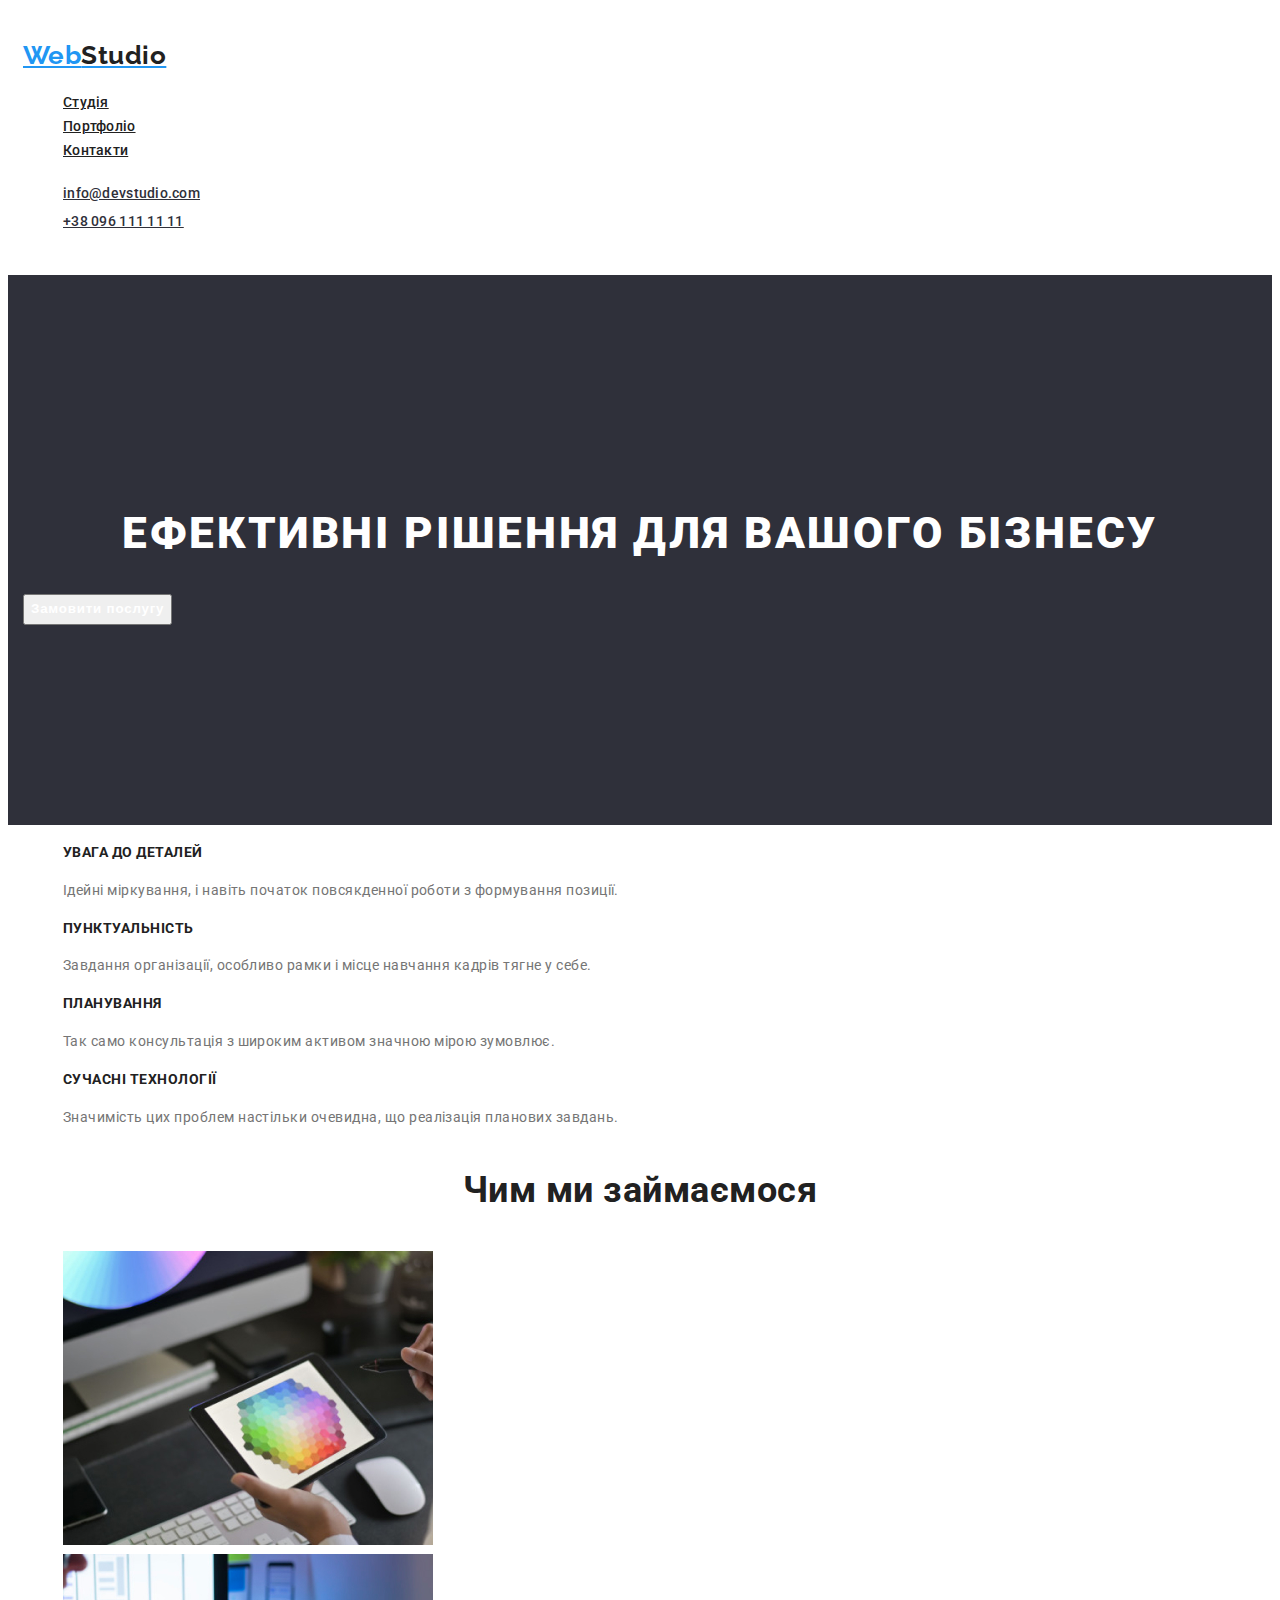
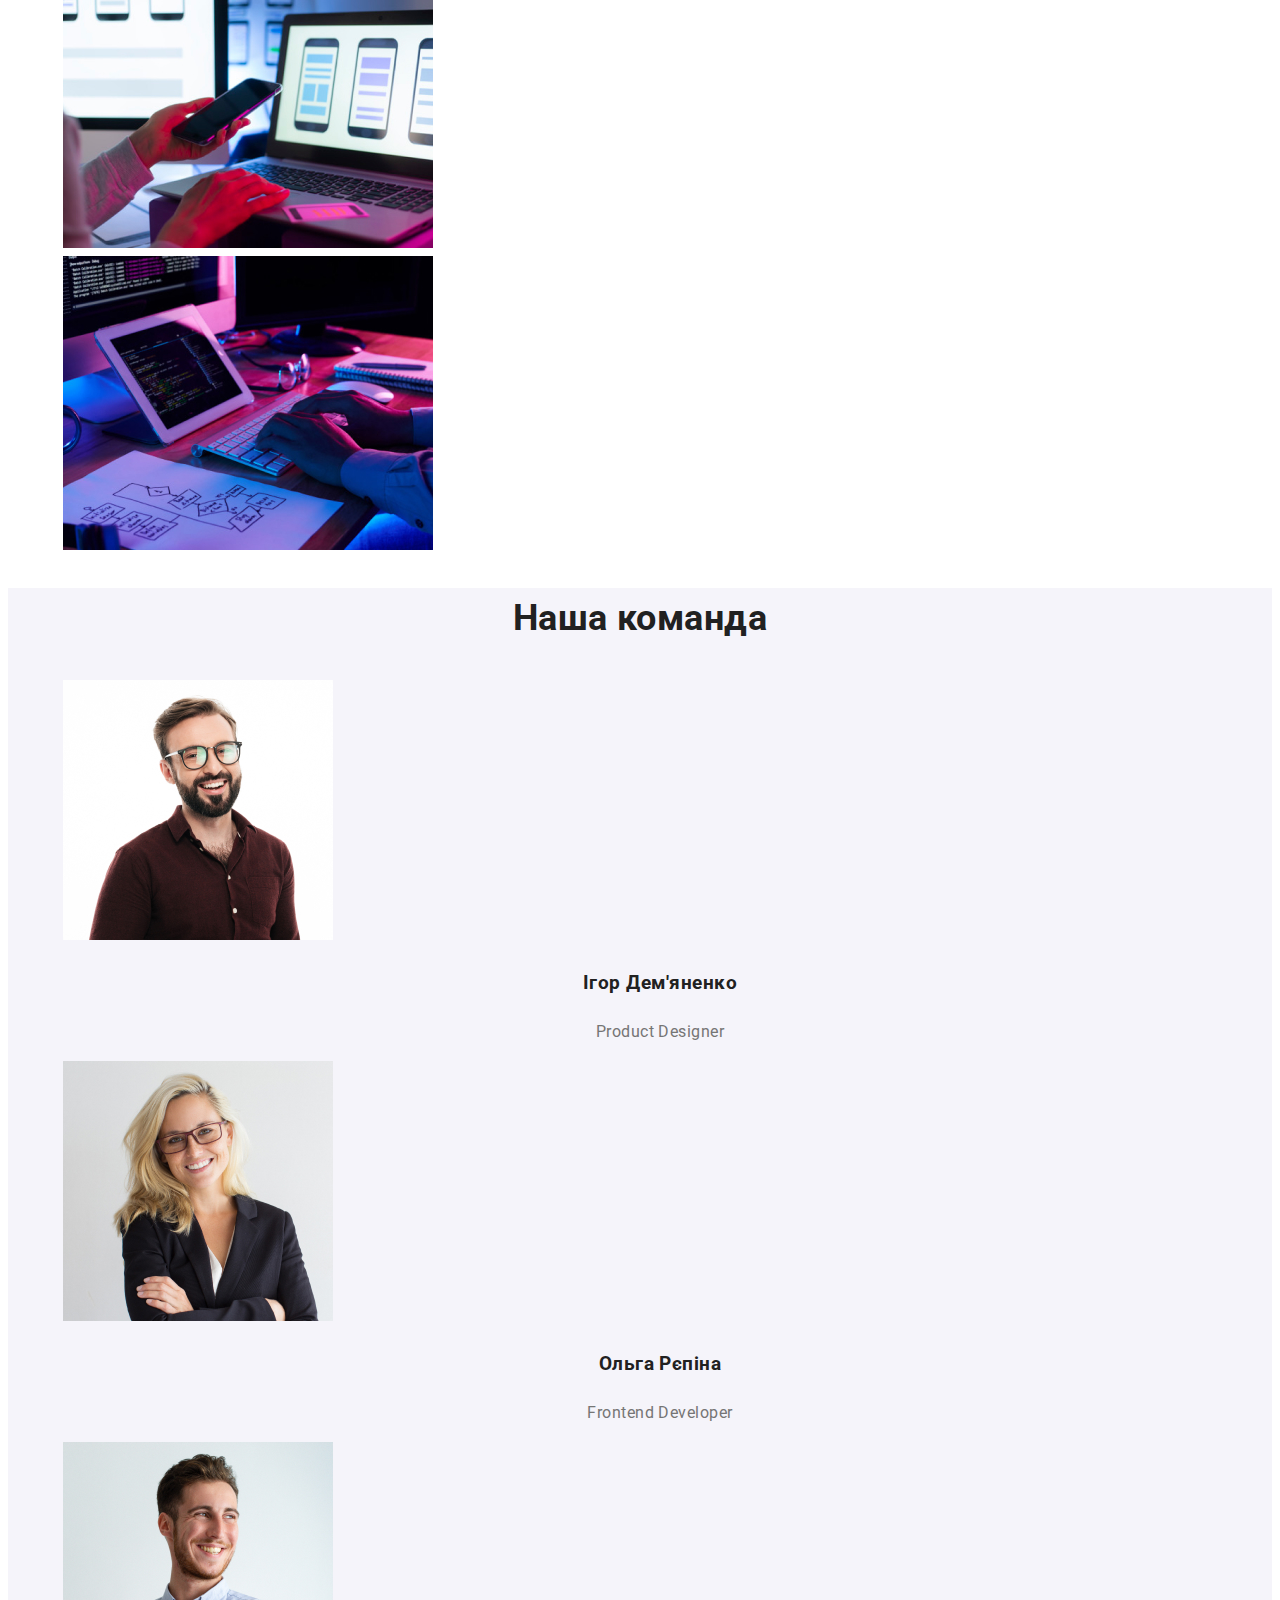
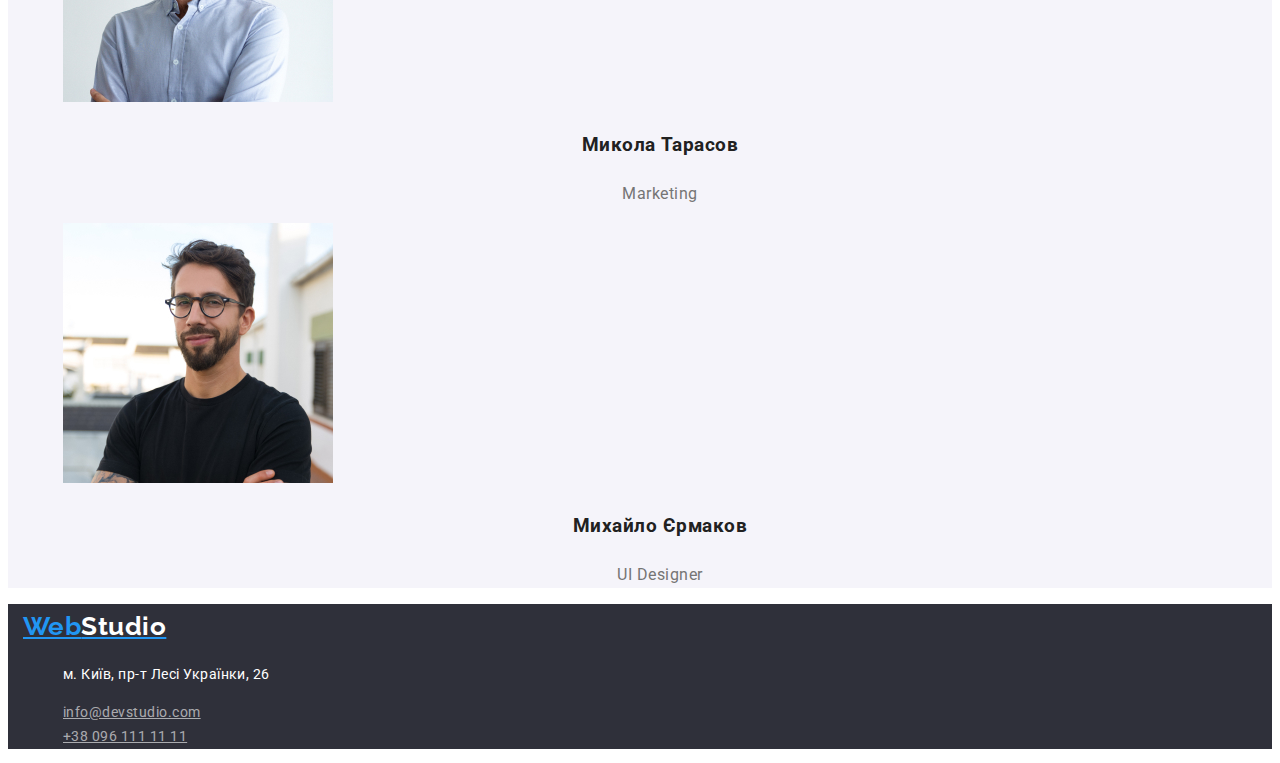
==== commit 8b434b3f: "work-1 zavershiv" ====
--- a/index.html
+++ b/index.html
@@ -10,187 +10,211 @@
       href="https://fonts.googleapis.com/css2?family=Raleway:wght@700&family=Roboto:wdth,wght@75..100,100..900&display=swap"
       rel="stylesheet"
     />
+    <link
+      rel="stylesheet"
+      href="https://cdnjs.cloudflare.com/ajax/libs/modern-normalize/3.0.1/modern-normalize.min.css"
+      integrity="sha512-q6WgHqiHlKyOqslT/lgBgodhd03Wp4BEqKeW6nNtlOY4quzyG3VoQKFrieaCeSnuVseNKRGpGeDU3qPmabCANg=="
+      crossorigin="anonymous"
+      referrerpolicy="no-referrer"
+    />
+    <link rel="stylesheet" href="./src/css/reset.css" />
     <link rel="stylesheet" href="./src/css/style.css" />
   </head>
   <body class="body">
     <header class="header">
-      <a class="logo" href="#">Web<span class="logo-2">Studio</span></a>
-      <nav class="nav">
-        <ul class="nav-list">
-          <li class="nav-item">
-            <a class="nav-link" href="./index.html">Студія</a>
+      <div class="container">
+        <a class="logo" href="#">Web<span class="logo-2">Studio</span></a>
+        <nav class="nav">
+          <ul class="nav-list">
+            <li class="nav-item">
+              <a class="nav-link" href="./index.html">Студія</a>
+            </li>
+            <li class="nav-item">
+              <a class="nav-link" href="./src/pages/portfolio.html"
+                >Портфоліо</a
+              >
+            </li>
+            <li class="nav-item"><a class="nav-link" href="#">Контакти</a></li>
+          </ul>
+        </nav>
+        <ul class="contact-list">
+          <li class="contact-item">
+            <a class="contact-link" href="mailto:info@devstudio.com"
+              >info@devstudio.com
+            </a>
           </li>
-          <li class="nav-item">
-            <a class="nav-link" href="./src/pages/portfolio.html">Портфоліо</a>
-          </li>
-          <li class="nav-item"><a class="nav-link" href="#">Контакти</a></li>
-        </ul>
-      </nav>
-      <ul class="contact-list">
-        <li class="contact-item">
-          <a class="contact-link" href="mailto:info@devstudio.com"
-            >info@devstudio.com
-          </a>
-        </li>
-        <li class="contact-item">
-          <a class="contact-link" href="tel:+380961111111">+38 096 111 11 11</a>
-        </li>
-      </ul>
-    </header>
-    <main class="main">
-      <section class="hero">
-        <h1 class="hero-title">Ефективні рішення для вашого бізнесу</h1>
-        <button class="hero-button" type="button">Замовити послугу</button>
-      </section>
-      <h2 hidden>Наші переваги</h2>
-      <section class="advantages">
-        <ul class="advantages-list">
-          <li class="advantages-item">
-            <h3 class="advantages-item-title">УВАГА ДО ДЕТАЛЕЙ</h3>
-            <p class="advantages-item-text">
-              Ідейні міркування, і навіть початок повсякденної роботи з
-              формування позиції.
-            </p>
-          </li>
-          <li class="advantages-item">
-            <h3 class="advantages-item-title">ПУНКТУАЛЬНІСТЬ</h3>
-            <p class="advantages-item-text">
-              Завдання організації, особливо рамки і місце навчання кадрів тягне
-              у себе.
-            </p>
-          </li>
-          <li class="advantages-item">
-            <h3 class="advantages-item-title">ПЛАНУВАННЯ</h3>
-            <p class="advantages-item-text">
-              Так само консультація з широким активом значною мірою зумовлює.
-            </p>
-          </li>
-          <li class="advantages-item">
-            <h3 class="advantages-item-title">СУЧАСНІ ТЕХНОЛОГІЇ</h3>
-            <p class="advantages-item-text">
-              Значимість цих проблем настільки очевидна, що реалізація планових
-              завдань.
-            </p>
-          </li>
-        </ul>
-      </section>
-      <section class="work">
-        <h2 class="work-title">Чим ми займаємося</h2>
-        <ul>
-          <li>
-            <img
-              class="work-img"
-              src="./src/img/work/pc.jpg"
-              alt="Комп'ютер"
-              width="370"
-              height="294"
-            />
-          </li>
-          <li>
-            <img
-              class="work-img"
-              src="./src/img/work/phone.jpg"
-              alt="телефон"
-              width="370"
-              height="294"
-            />
-          </li>
-          <li>
-            <img
-              class="work-img"
-              src="./src/img/work/laptop.jpg"
-              alt="планшет"
-              width="370"
-              height="294"
-            />
-          </li>
-        </ul>
-      </section>
-      <section class="team">
-        <h2 class="team-title">Наша команда</h2>
-        <ul class="team-list">
-          <li class="team-item">
-            <article class="teammate">
-              <div class="teammate-container">
-                <img
-                  class="teammate-img"
-                  src="./src/img/team/igordemiyanenko.jpg"
-                  alt="Ігор Дем'яненко"
-                  width="270"
-                  height="260"
-                />
-              </div>
-              <h3 class="teammate-name">Ігор Дем'яненко</h3>
-              <p class="teammate-profession">Product Designer</p>
-            </article>
-          </li>
-          <li class="team-item">
-            <article class="teammate">
-              <div class="teammate-container">
-                <img
-                  class="teammate-img"
-                  src="./src/img/team/olgarepina.jpg"
-                  alt="Ольга Рєпін"
-                  width="270"
-                  height="260"
-                />
-              </div>
-              <h3 class="teammate-name">Ольга Рєпіна</h3>
-              <p class="teammate-profession">Frontend Developer</p>
-            </article>
-          </li>
-          <li class="team-item">
-            <article class="teammate">
-              <div class="teammate-container">
-                <img
-                  class="teammate-img"
-                  src="./src/img/team/mikolatarasov.jpg"
-                  alt="Микола Тарасов"
-                  width="270"
-                  height="260"
-                />
-              </div>
-              <h3 class="teammate-name">Микола Тарасов</h3>
-              <p class="teammate-profession">Marketing</p>
-            </article>
-          </li>
-          <li class="team-item">
-            <article class="teammate">
-              <div class="teammate-container">
-                <img
-                  class="teammate-img"
-                  src="./src/img/team/michaqloyermakov.jpg"
-                  alt="Михайло Єрмаков"
-                  width="270"
-                  height="260"
-                />
-              </div>
-              <h3 class="teammate-name">Михайло Єрмаков</h3>
-              <p class="teammate-profession">UI Designer</p>
-            </article>
-          </li>
-        </ul>
-      </section>
-    </main>
-    <footer class="footer">
-      <a class="logo" href="#">Web<span class="logo-3">Studio</span></a>
-      <address class="address">
-        <ul class="address-list">
-          <li class="address-item">
-            <p class="adress-item-text">м. Київ, пр-т Лесі Українки, 26</p>
-          </li>
-          <li class="address-item">
-            <a class="address-link" href="mailto:info@devstudio.com"
-              >info@devstudio.com</a
-            >
-          </li>
-          <li class="address-item">
-            <a class="address-link" href="tel:+380961111111"
+          <li class="contact-item">
+            <a class="contact-link" href="tel:+380961111111"
               >+38 096 111 11 11</a
             >
           </li>
         </ul>
-      </address>
+      </div>
+    </header>
+    <main class="main">
+      <section class="hero">
+        <div class="container">
+          <h1 class="hero-title">Ефективні рішення для вашого бізнесу</h1>
+          <button class="hero-button" type="button">Замовити послугу</button>
+        </div>
+      </section>
+      <h2 hidden>Наші переваги</h2>
+      <section class="advantages">
+        <div class="container">
+          <ul class="advantages-list">
+            <li class="advantages-item">
+              <h3 class="advantages-item-title">УВАГА ДО ДЕТАЛЕЙ</h3>
+              <p class="advantages-item-text">
+                Ідейні міркування, і навіть початок повсякденної роботи з
+                формування позиції.
+              </p>
+            </li>
+            <li class="advantages-item">
+              <h3 class="advantages-item-title">ПУНКТУАЛЬНІСТЬ</h3>
+              <p class="advantages-item-text">
+                Завдання організації, особливо рамки і місце навчання кадрів
+                тягне у себе.
+              </p>
+            </li>
+            <li class="advantages-item">
+              <h3 class="advantages-item-title">ПЛАНУВАННЯ</h3>
+              <p class="advantages-item-text">
+                Так само консультація з широким активом значною мірою зумовлює.
+              </p>
+            </li>
+            <li class="advantages-item">
+              <h3 class="advantages-item-title">СУЧАСНІ ТЕХНОЛОГІЇ</h3>
+              <p class="advantages-item-text">
+                Значимість цих проблем настільки очевидна, що реалізація
+                планових завдань.
+              </p>
+            </li>
+          </ul>
+        </div>
+      </section>
+      <section class="work">
+        <div class="container">
+          <h2 class="work-title">Чим ми займаємося</h2>
+          <ul>
+            <li>
+              <img
+                class="work-img"
+                src="./src/img/work/pc.jpg"
+                alt="Комп'ютер"
+                width="370"
+                height="294"
+              />
+            </li>
+            <li>
+              <img
+                class="work-img"
+                src="./src/img/work/phone.jpg"
+                alt="телефон"
+                width="370"
+                height="294"
+              />
+            </li>
+            <li>
+              <img
+                class="work-img"
+                src="./src/img/work/laptop.jpg"
+                alt="планшет"
+                width="370"
+                height="294"
+              />
+            </li>
+          </ul>
+        </div>
+      </section>
+      <section class="team">
+        <div class="container">
+          <h2 class="team-title">Наша команда</h2>
+          <ul class="team-list">
+            <li class="team-item">
+              <article class="teammate">
+                <div class="teammate-container">
+                  <img
+                    class="teammate-img"
+                    src="./src/img/team/igordemiyanenko.jpg"
+                    alt="Ігор Дем'яненко"
+                    width="270"
+                    height="260"
+                  />
+                </div>
+                <h3 class="teammate-name">Ігор Дем'яненко</h3>
+                <p class="teammate-profession">Product Designer</p>
+              </article>
+            </li>
+            <li class="team-item">
+              <article class="teammate">
+                <div class="teammate-container">
+                  <img
+                    class="teammate-img"
+                    src="./src/img/team/olgarepina.jpg"
+                    alt="Ольга Рєпін"
+                    width="270"
+                    height="260"
+                  />
+                </div>
+                <h3 class="teammate-name">Ольга Рєпіна</h3>
+                <p class="teammate-profession">Frontend Developer</p>
+              </article>
+            </li>
+            <li class="team-item">
+              <article class="teammate">
+                <div class="teammate-container">
+                  <img
+                    class="teammate-img"
+                    src="./src/img/team/mikolatarasov.jpg"
+                    alt="Микола Тарасов"
+                    width="270"
+                    height="260"
+                  />
+                </div>
+                <h3 class="teammate-name">Микола Тарасов</h3>
+                <p class="teammate-profession">Marketing</p>
+              </article>
+            </li>
+            <li class="team-item">
+              <article class="teammate">
+                <div class="teammate-container">
+                  <img
+                    class="teammate-img"
+                    src="./src/img/team/michaqloyermakov.jpg"
+                    alt="Михайло Єрмаков"
+                    width="270"
+                    height="260"
+                  />
+                </div>
+                <h3 class="teammate-name">Михайло Єрмаков</h3>
+                <p class="teammate-profession">UI Designer</p>
+              </article>
+            </li>
+          </ul>
+        </div>
+      </section>
+    </main>
+    <footer class="footer">
+      <div class="container">
+        <a class="logo" href="#">Web<span class="logo-3">Studio</span></a>
+        <address class="address">
+          <ul class="address-list">
+            <li class="address-item">
+              <p class="adress-item-text">м. Київ, пр-т Лесі Українки, 26</p>
+            </li>
+            <li class="address-item">
+              <a class="address-link" href="mailto:info@devstudio.com"
+                >info@devstudio.com</a
+              >
+            </li>
+            <li class="address-item">
+              <a class="address-link" href="tel:+380961111111"
+                >+38 096 111 11 11</a
+              >
+            </li>
+          </ul>
+        </address>
+      </div>
     </footer>
   </body>
 </html>
--- a/src/css/style.css
+++ b/src/css/style.css
@@ -20,14 +20,24 @@
   color: var(--colorTextPrimary);
   font-weight: 500;
   letter-spacing: 0.03em;
-  /* logo and navigation */
+}
+.container {
+  max-width: 1200;
+  margin-left: auto;
+  margin-right: auto;
+  padding-left: 15px;
+  padding-right: 15px;
+}
+/* shapka i navigaziya */
+.header {
+  padding-top: 25px;
+  padding-bottom: 25px;
 }
 .logo {
   font-family: var(--second-family);
   font-weight: 700;
   font-size: 26px;
   color: var(--colorLogoNavigation);
-  text-decoration: none;
 }
 .logo-2 {
   font-family: var(--second-family);
@@ -49,26 +59,24 @@
   letter-spacing: 0.02em;
 }
 .nav-link {
-  text-decoration: none;
   color: var(--colorTextPrimary);
 }
 .nav-link:hover {
   color: var(--colorLogoNavigation);
-  text-decoration: none;
 }
 .contact-link {
   font-size: 14px;
   letter-spacing: 0.02em;
   color: var(--backgroundSekond);
-  text-decoration: none;
 }
 .contact-link:hover {
   color: var(--colorLogoNavigation);
-  text-decoration: none;
 }
 /*hero*/
 .hero {
   background-color: var(--backgroundSekond);
+  padding-top: 200px;
+  padding-bottom: 200px;
 }
 .hero-title {
   font-weight: 900;
@@ -140,7 +148,6 @@
 }
 .address-link {
   color: var(--addressColor);
-  text-decoration: none;
   font-style: normal;
 }
 /*portfolio*/
